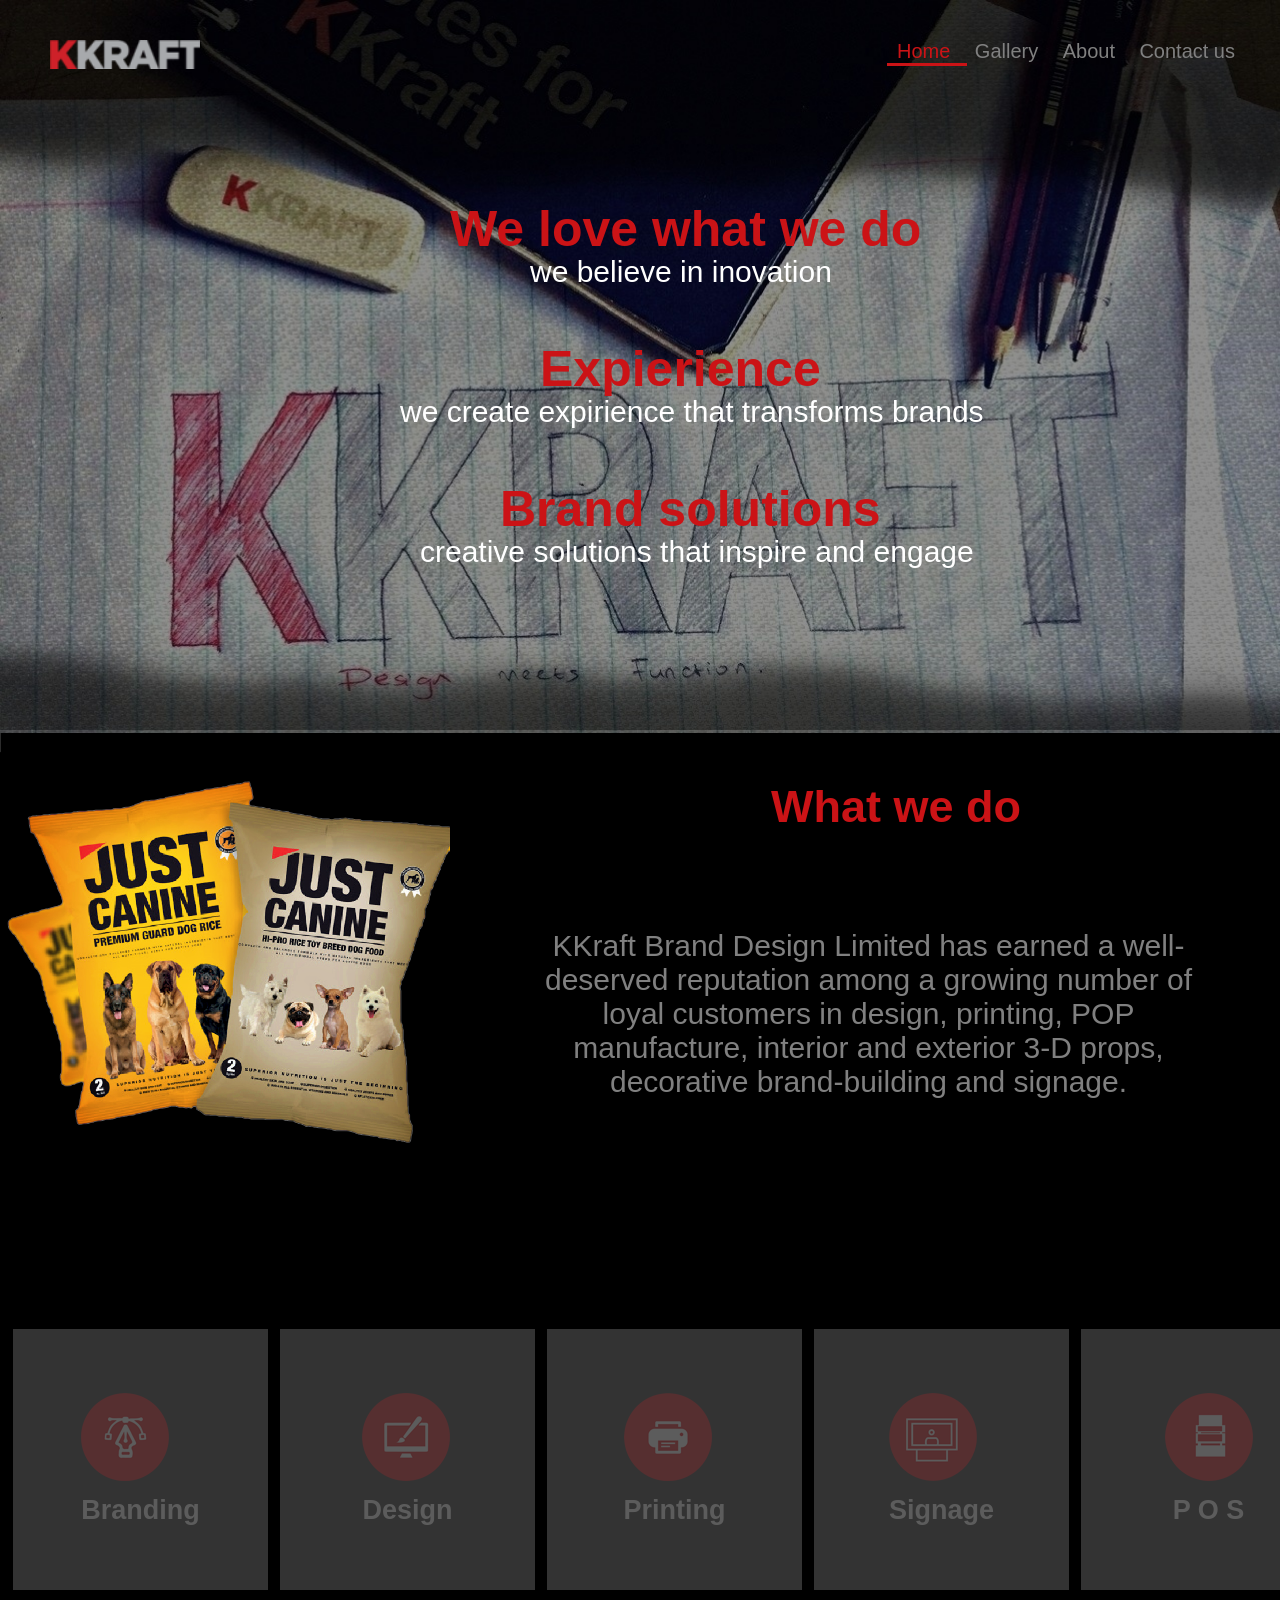
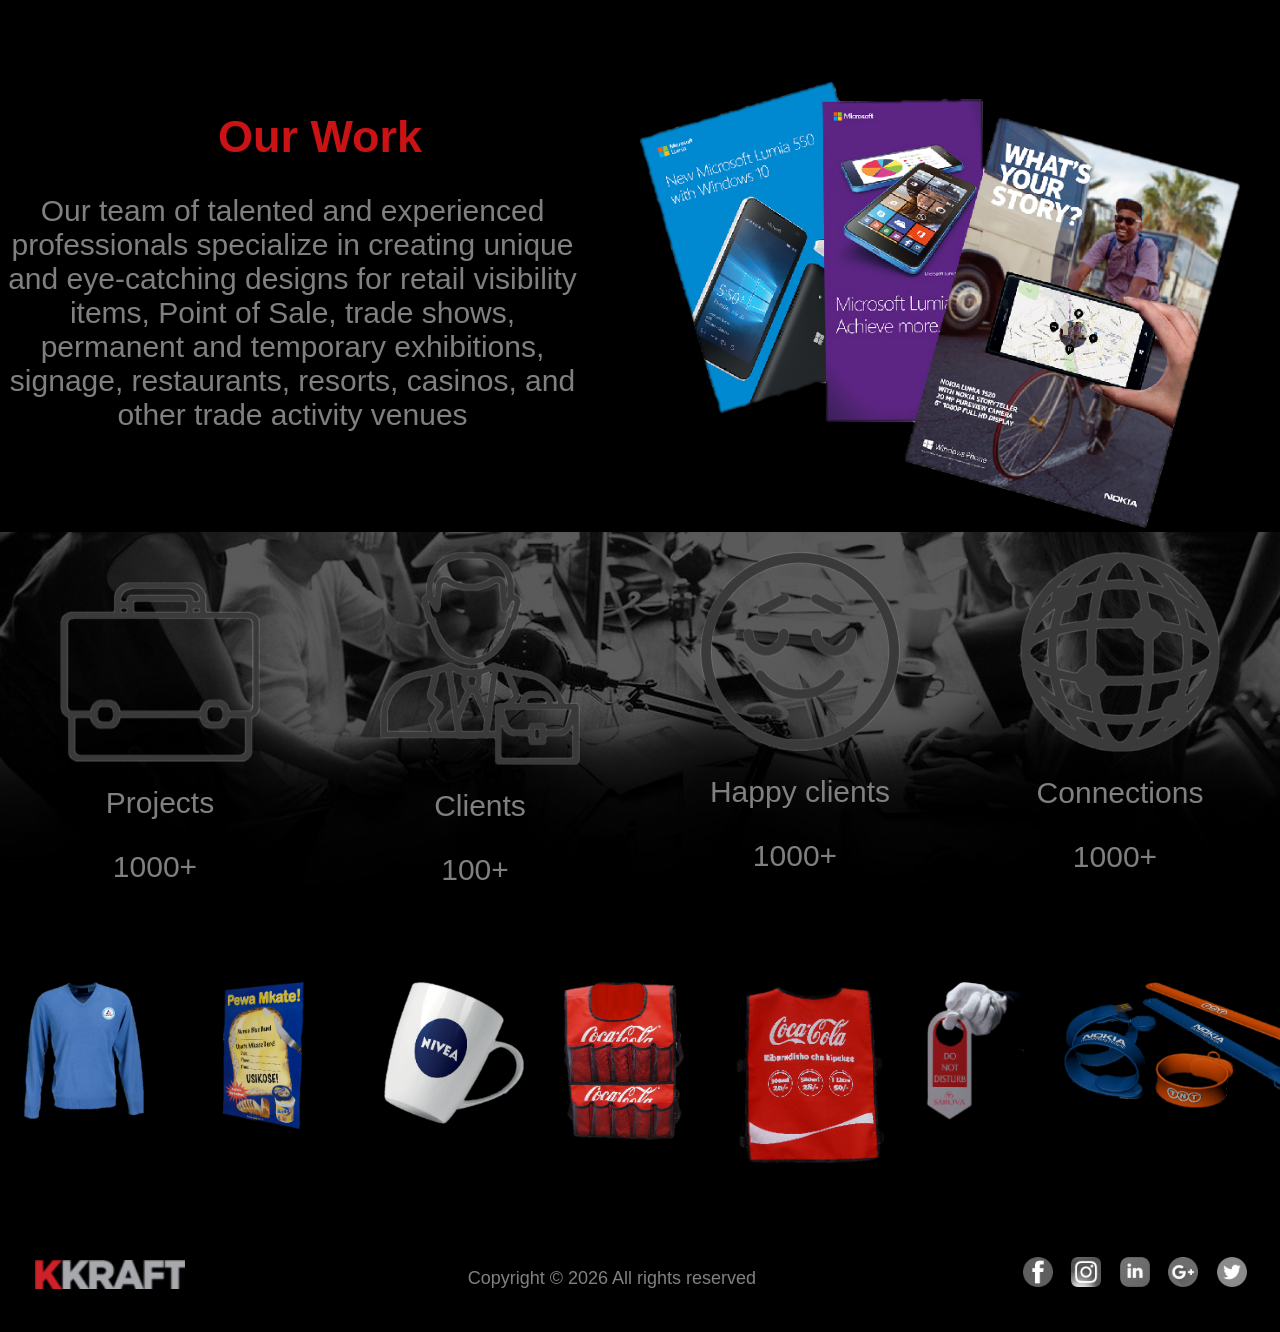
==== index.html @ 13440a80 "woenvk" ====
<!doctype html>
<html lang="ar">
<head>
<meta charset="utf-8">

<title>KKraft</title>
	<link rel="stylesheet" href="kkraft.css">
	<link rel="stylesheet" href="https://cdnjs.cloudflare.com/ajax/libs/font-awesome/4.7.0/css/font-awesome.min.css">
	<link rel="shortcut icon" type="images/PNG" href="images/favicon.png">
	<meta name="viewport" content ="width=device-width, initial-scale=1.0">
</head>

<body>
	<div class="header">
		<div class="fade-anime">
		<h4 class="fade">We love what we do</h4>
		<p4 class="fade1">we believe in inovation</p4>
		<h4 class="fade2">Expierience</h4>
		<p4 class="fade3">we create expirience that transforms brands</p4>
		<h4 class="fade4">	Brand solutions</h4>
		<p4 class="fade5">creative solutions that inspire and engage</p4>
		</div>
	<div class="row">
		<div class="navbar">
		<div class="column1">
		<img class="lgo" src="images/logo.png" alt="logo">
		</div>
		<div class="column2">
			<nav>
			<a class="btn" href="#">Home</a>
			<a href="gallery.html">Gallery</a>
			<a href="aboutus.html">About</a>
			<a href="contactus.html">Contact us</a>
				<div class="line"></div>
			</nav>
			</div>
		</div>
		</div>
	</div>
		<div class="row2">
			<div class="column3">
				<img class="one" src="images/1.png" alt="1">
			</div>
			<div class="column4">
	<br><h1>What we do</h1><br><br>
				<p>KKraft Brand Design Limited  has earned a well-deserved reputation among a growing number of loyal customers in design, printing, POP manufacture, interior and exterior 3-D props, decorative brand-building and signage.</p>
	</div>
	</div>
	<div class="container">
		<div class="card">
			<div class="face face1">
				<div class="content">
				<img src="images/branding.png">
					<h2>Branding</h2>
				</div>
			</div>
			<div class="face face2">
				<div class="content">
				<p1>Fine dress helps to impress. We consider each and every element in the formation of the
image that will appeal to our customers. </p1>
				</div>
			</div>
	</div>
		<div class="card">
			<div class="face face1">
				<div class="content">
				<img src="images/design.png">
					<h2>Design</h2>
				</div>
			</div>
			<div class="face face2">
				<div class="content">
				<p2>We offer strategic design solutions across board in all our services, be it corporate logo, brand logo, packaging, POS, ofﬁce branding, retail shops, merchandise publications and web design. Our team is dedicated to helping clients and agencies create, manage and deliver their brand messages.
					</p2>
				</div>
			</div>
	</div>
		<div class="card">
			<div class="face face1">
				<div class="content">
				<img src="images/printing.png">
					<h2>Printing</h2>
				</div>
			</div>
			<div class="face face2">
				<div class="content">
				<p1>We offer various print solutions across digital, offset and screen on various media no matter the size and quantity of your print.</p1>
				</div>
			</div>
	</div>
		<div class="card">
			<div class="face face1">
				<div class="content">
				<img src="images/signage.png">
					<h2>Signage</h2>
				</div>
			</div>
			<div class="face face2">
				<div class="content">
				<p2>Our signage expertise extends from design, fabrication, paint, assembly, to installation. We offer a range of custom fabrication, construction, installation, and submissions for approval to the relevant authorities. We use only quality materials that are appropriate to your signage requirements and budget. </p2>
				</div>
			</div>
	</div>
		<div class="card">
			<div class="face face1">
				<div class="content">
				<img src="images/pos.png">
					<h2>P O S</h2>
				</div>
			</div>
			<div class="face face2">
				<div class="content">
				<p1>We make you win at the point of purchase with our customized visibility and display solutions.</p1>
				</div>
			</div>
		</div>
		</div>
	<div class="container2">
		<div class="row">
			<div class="column5">
			<h1>Our Work</h1>
				<p>Our team of talented and experienced professionals specialize in creating unique and eye-catching designs for retail visibility items, Point of Sale, trade shows, permanent and temporary exhibitions, signage, restaurants, resorts, casinos, and other trade activity venues</p>
				</div>
				<div class="column6">
				<img class="two" src="images/2.png" alt="2">
				</div>
			</div>
		</div>
	<div class="container3">
	<div class="pro"><img src="images/projects2.png"><br>
		<h7>Projects</h7>
		<p>1000+</p>
		</div>
		<div><img src="images/clients2.png"><br>
		<h7>Clients</h7>
		<p>100+</p>
		</div>
			<div><img src="images/happy clients2.png"><br>
				<h7>Happy clients</h7>
		<p>1000+</p>
		</div>
		<div><img src="images/connections1.png"><br>
			<h7>Connections</h7>
		<p>1000+</p>
			</div>
	</div>
	<div class="container4" id="products">
	<div class="slides">
		<img class="slides-image" src="images/1a.png">
		<img style="width:160px;" class="slides-image" src="images/2a.png">
		<img style="width:140px;" class="slides-image" src="images/3a.png">
		<img class="slides-image" src="images/4a.png">
		<img style="width:160px;" class="slides-image" src="images/4b.png">
		<img style="width:100px;" class="slides-image" src="images/5a.png">
		<img style="width:250px;" class="slides-image" src="images/6a.png">
		</div>
	</div>
		<div class="footer">
	<div class="block">
		<img class="lgo" src="images/logo.png">
		</div>
		<div class="block">
		<p class="copy">Copyright &copy;
                <script>
                  document.write(new Date().getFullYear());
                </script> All rights reserved<i class="icon-heart"
                  aria-hidden="true"></i>
              </p>
		</div>
		<div class="block">
		<div class="social">
			<img src="images/f1.PNG">
			<img src="images/i1.PNG">
			<img src="images/in1.PNG">
			<img src="images/g1.PNG">
			<img src="images/IMG_7926-cutout.png">
		</div>
	</div>
	</div>
</body>
</html>
---- kkraft.css ----
@charset "utf-8";
/* CSS Document */
body{
	margin:0;
	background-color:black;
	box-sizing: border-box;
	font-family:sans-serif;
}
.header{
	background-size:cover;
	background-repeat: no-repeat;
	background-image:url("images/header1.jpg");
	padding-bottom:660px;
}
.fade-anime{
	overflow:hidden;
	max-height:650px;
}
.fade{
	animation: fadeIn 2.5s;
	animation-fill-mode:forwards;
	margin-left:450px;
	font-size:50px;
	text-align:left;
	color:#CB1316;
	position:absolute;
}
.fade1{
	animation: fadeIn1 2.5s;
	animation-fill-mode:forwards;
	margin-left:530px;
	font-size:30px;
	text-align:left;
	color:white;
	position:absolute;
}
.fade2{
	animation: fadeIn2 2.5s;
	animation-fill-mode:forwards;
	margin-left:540px;
	font-size:50px;
	text-align:left;
	color:#CB1316;
	position:absolute;
}
.fade3{
	animation: fadeIn3 2.5s;
	animation-fill-mode:forwards;
	margin-left:400px;
	font-size:30px;
	text-align:left;
	color:white;
	position:absolute;
}
.fade4{
	animation: fadeIn4 2.5s;
	animation-fill-mode:forwards;
	margin-left:500px;
	font-size:50px;
	text-align:left;
	color:#CB1316;
	position:absolute;
}
.fade5{
	animation: fadeIn5 2.5s;
	animation-fill-mode:forwards;
	margin-left:420px;
	font-size:30px;
	text-align:left;
	color:white;
	position:absolute;
}
@keyframes fadeIn{
	from{
		margin-top:650px;
		opacity:0
	}
	to{
		margin-top:200px;
		opacity:1;
	}
}
@keyframes fadeIn1{
	from{
		margin-top:650px;
		opacity:0
	}
	to{
		margin-top:255px;
		opacity:1;
	}
}
@keyframes fadeIn2{
	from{
		margin-top:650px;
		opacity:0;
	}
	to{
		margin-top:340px;
		opacity:1;
	}
}
@keyframes fadeIn3{
	from{
		margin-top:650px;
		opacity:0;
	}
	to{
		margin-top:395px;
		opacity:1;
	}
}
@keyframes fadeIn4{
	from{
		margin-top:650px;
		opacity:0;
	}
	to{
		margin-top:480px;
		opacity:1;
	}
}
@keyframes fadeIn5{
	from{
		margin-top:650px;
		opacity:0;
	}
	to{
		margin-top:535px;
		opacity:1;
	}
}
.navbar{
	position:sticky;
	top:0;
}
.lgo{
	width:150px;
}
.row:after{
	content:'';
	display:table;
	clear:both;
}
.column1{
	float:left;
	width:20%;
	margin-top:40px;
	margin-left:50px;
}
.btn{
	color:#CB1316;
}
a{
	width:85px;
	text-decoration:none;
	color:grey;
	font-size: 20px;
	margin:10px;
	padding:1em 0;
	transition:all .4s ease-in-out;
}
nav{
	margin-right:35px;
}
.column2{
	margin-top:40px;
	float:right;
}
.line{
	width:80px;
	height:3px;
	background-color:#CB1316;
}
a:hover{
	color:#CB1316;
}

a:nth-child(2):hover ~ .line{
	transform:translate(80px);
	transition:all .4s ease-in-out;
}
a:nth-child(3):hover ~ .line{
	transform:translate(160px);
	transition:all .4s ease-in-out;
}
a:nth-child(4):hover ~ .line{
	transform:translate(240px);
	transition:all .4s ease-in-out;
	width:125px;
}
h1{
	color:#CB1316;
	font-size:45px;
	text-align:center;
}
p{
	margin-left:px;
	margin-right:55px;
	font-size:30px;
	color:grey;
	text-align:center;
	
}
.container{
	width:1200px;
	position:relative;
	display:flex;
	justify-content:space-between;
	margin-left:7px;
}
.container .card{
	position:relative;
	margin:6px;
}
.container .card .face{
	width: 255px;
	height:261px;
	transition:0.5s;
}
.container .card .face.face1{
	position:relative;
	background:#333;
	display:flex;
	justify-content:center;
	align-items:center;
	z-index: 1;
	transform:translateY(176px);
}
.container .card:hover .face.face1{
	background:#fff;
	transform: translateY(0)
}

.container .card .face.face1 .content{
	opacity: 0.2;
	transition:0.5s;
}
.container .card:hover .face.face1 .content{
	opacity: 1;
}
.container .card .face.face1 .content img{
	max-width:120px;
}
.container .card .face.face1 .content h2{
	margin:10px 0 0;
	padding:0;
	color:#fff;
	text-align:center;
	font-size:27px;
}
.container .card .face.face2{
	position:relative;
	background: #fff;
	display:flex;
	justify-content:center;
	padding: 30px;
	box-sizing: border-box;
	box-shadow: 0 20px 50px rgba(0,0,0,0.8);
	transform:translateY(-85px);
}
.container .card:hover .face.face2{
	transform: translateY(0);
}
.container .card .face.face2 .content p1{
	font-size:20px;
	margin: 0;
	padding: 0;
}
.container .card:hover .face.face1 h2{
	color:black;
}
.column3{
	float:left;
	width:40%;
}
.row2:after{
	width:100%;
	content:'';
	display:table;
	clear:both;
}
.one{
	width:450px;
}
.column5{
	float:left;
	width:50%;
}
.two{
	width:600px;
}
.container3{
	max-height:100px;
	background-image:url("images/3.jpg");
	padding-bottom:300px;
	background-repeat: no-repeat;
	background-size:cover;
	display: flex;
	text-align:center;
}
.container3 div{
	width:25%;
}
.pro{
	margin-top:30px;
}
h7{
	text-align: center;
	color:grey;
	font-size:30px;
}
.container3 p{
	margin-left:45px;
}
.container3 img{
	filter:grayscale(100%);
	width:200px;
	padding:20px;
}
.container3 img:hover{
	filter:grayscale(0%);
	transition:.5s
}
.container4{
	padding-bottom:40px;
	background:black;
}
.columnfooter{
	text-aligh:center;
	margin-top:20px;
	margin-left:50px;
	float:left;
}
.containercounter .counter .top.top1:hover .title p3{
	color:#CB1316;
	transition:.8s;
}
.containercounter .counter .top.top1:hover .title h3{
	color:#CB1316;
	transition:.8s;
}
.containercounter .counter .top.top1:hover .title .ico{
	opacity:1;
	transition:.8s;
}
.container4{
	overflow:hidden;
	width:100%;
	text-align:center;
}
.slides{
	margin-left:4px;
	margin-top:30px;
	width:1500px;
	height:30px;
	position:relative;
	transition:left;
}
.slides-image{
	transition: transform .2s;
	width:120px;
	float:left;
	margin:20px;
}
.slides-image:hover{
	transform:scale(1.5);
	
}
.footer img{
	margin:10px;
}
.social{
	float:right;
}
.social img{
	width:30px;
	margin:7px;
	filter:grayscale(100%);
}
.social img:hover{
	filter:grayscale(0%);
	transition:.4s;
}
.copy{
	color:grey;
	font-size:18px;
}
.block{
	width:33.3%;
	padding:25px;
	float:left;
	box-sizing: border-box;
}
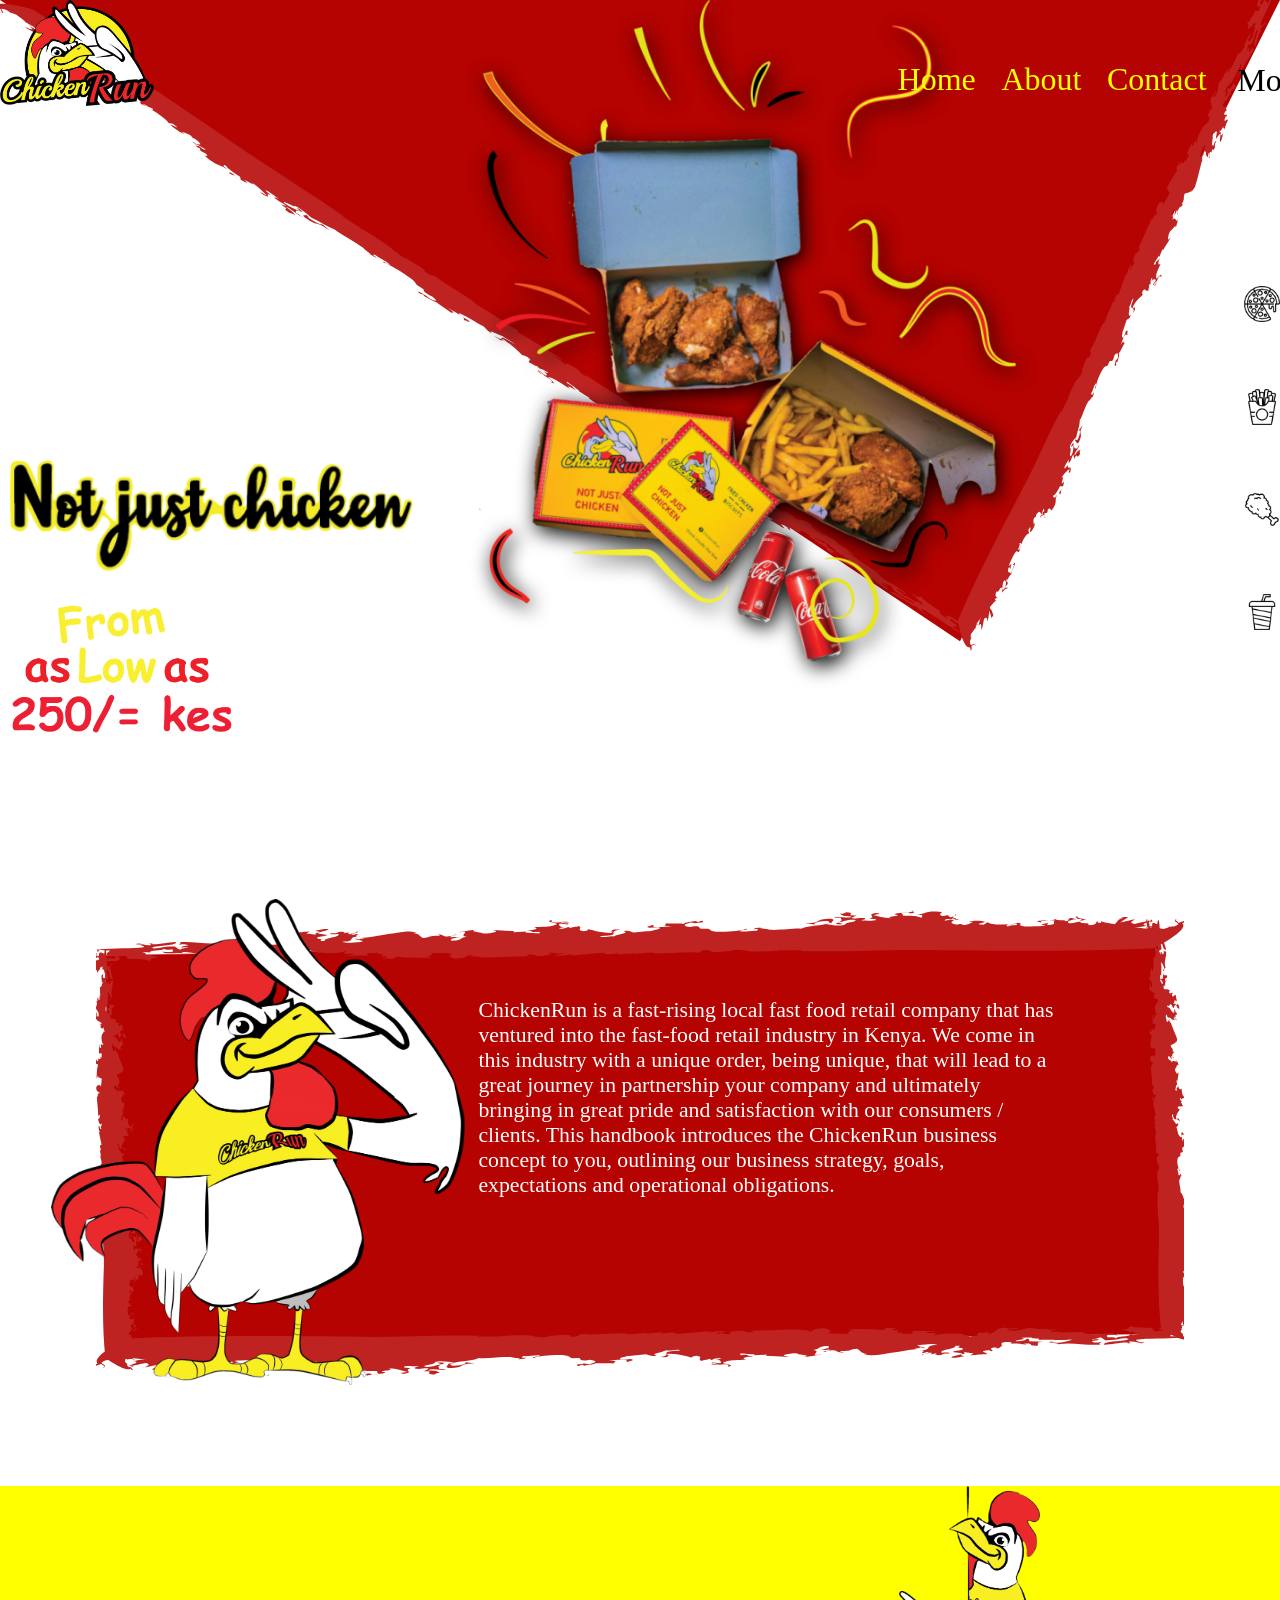
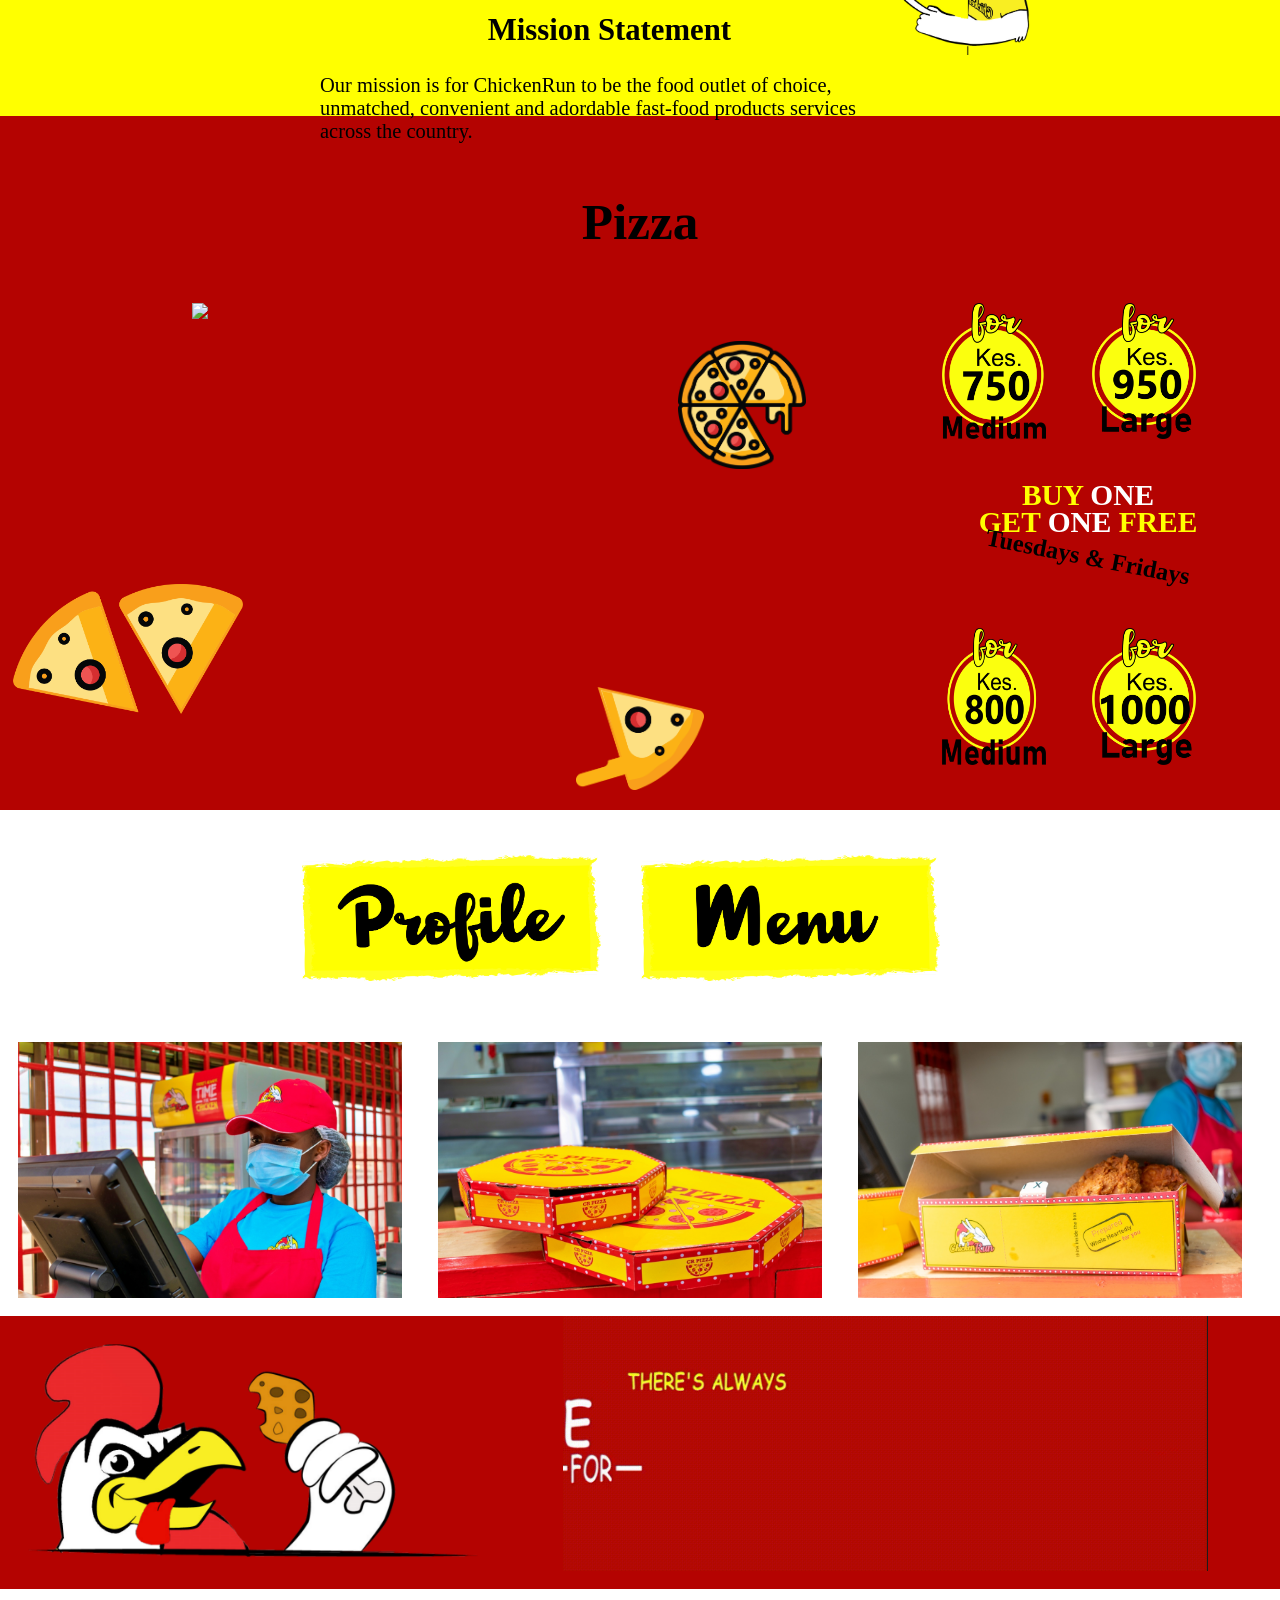
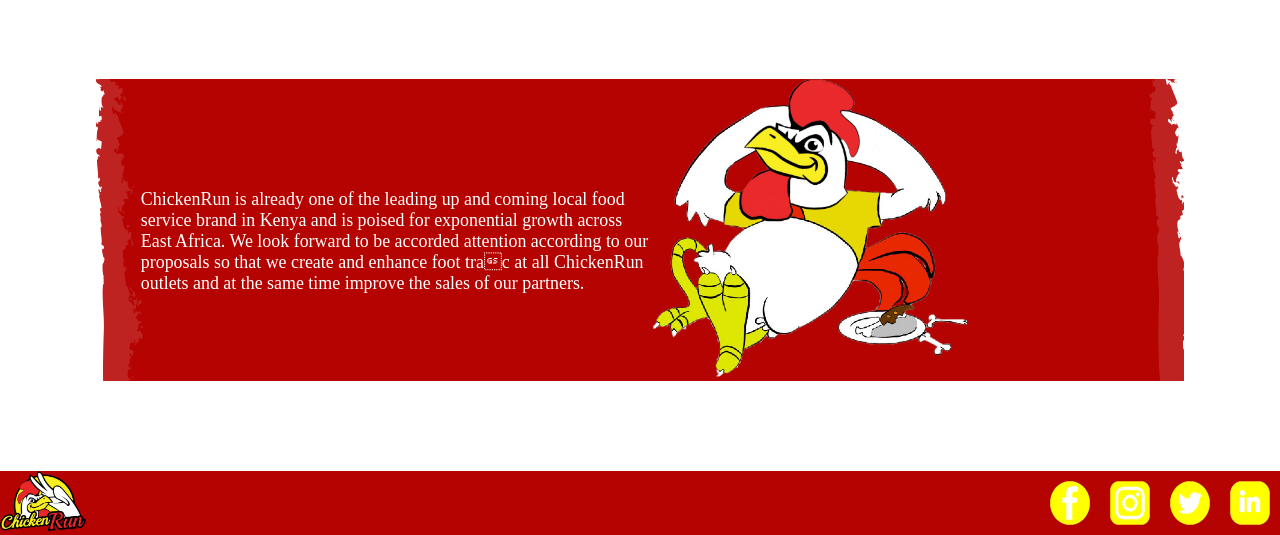
==== commit 1a0682d7: "food" ====
--- a/index.html
+++ b/index.html
@@ -1,181 +1,164 @@
- <!doctype html>
-<html lang="ar">
-<head>
-<meta charset="utf-8">
-
-<title>KKraft</title>
-	<link rel="stylesheet" href="kkraft.css">
-	<link rel="stylesheet" href="https://cdnjs.cloudflare.com/ajax/libs/font-awesome/4.7.0/css/font-awesome.min.css">
-	<link rel="shortcut icon" type="images/PNG" href="images/favicon.png">
-	<meta name="viewport" content ="width=device-width, initial-scale=1.0">
-</head>
-
-<body>
-	<div class="header">
-		<div class="fade-anime">
-		<h4 class="fade">We love what we do</h4>
-		<p4 class="fade1">we believe in inovation</p4>
-		<h4 class="fade2">Expierience</h4>
-		<p4 class="fade3">we create expirience that transforms brands</p4>
-		<h4 class="fade4">	Brand solutions</h4>
-		<p4 class="fade5">creative solutions that inspire and engage</p4>
-		</div>
-	<div class="row">
-		<div class="navbar">
-		<div class="column1">
-		<img class="lgo" src="images/logo.png" alt="logo">
-		</div>
-		<div class="column2">
-			<nav>
-			<a class="btn" href="#">Home</a>
-			<a href="gallery.html">Gallery</a>
-			<a href="aboutus.html">About</a>
-			<a href="contactus.html">Contact us</a>
-				<div class="line"></div>
-			</nav>
-			</div>
-		</div>
-		</div>
-	</div>
-		<div class="row2">
-			<div class="column3">
-				<img class="one" src="images/1.png" alt="1">
-			</div>
-			<div class="column4">
-	<br><h1>What we do</h1><br><br>
-				<p>KKraft Brand Design Limited  has earned a well-deserved reputation among a growing number of loyal customers in design, printing, POP manufacture, interior and exterior 3-D props, decorative brand-building and signage.</p>
-	</div>
-	</div>
-	<div class="container">
-		<div class="card">
-			<div class="face face1">
-				<div class="content">
-				<img src="images/branding.png">
-					<h2>Branding</h2>
-				</div>
-			</div>
-			<div class="face face2">
-				<div class="content">
-				<p1>Fine dress helps to impress. We consider each and every element in the formation of the
-image that will appeal to our customers. </p1>
-				</div>
-			</div>
-	</div>
-		<div class="card">
-			<div class="face face1">
-				<div class="content">
-				<img src="images/design.png">
-					<h2>Design</h2>
-				</div>
-			</div>
-			<div class="face face2">
-				<div class="content">
-				<p2>We offer strategic design solutions across board in all our services, be it corporate logo, brand logo, packaging, POS, ofﬁce branding, retail shops, merchandise publications and web design. Our team is dedicated to helping clients and agencies create, manage and deliver their brand messages.
-					</p2>
-				</div>
-			</div>
-	</div>
-		<div class="card">
-			<div class="face face1">
-				<div class="content">
-				<img src="images/printing.png">
-					<h2>Printing</h2>
-				</div>
-			</div>
-			<div class="face face2">
-				<div class="content">
-				<p1>We offer various print solutions across digital, offset and screen on various media no matter the size and quantity of your print.</p1>
-				</div>
-			</div>
-	</div>
-		<div class="card">
-			<div class="face face1">
-				<div class="content">
-				<img src="images/signage.png">
-					<h2>Signage</h2>
-				</div>
-			</div>
-			<div class="face face2">
-				<div class="content">
-				<p2>Our signage expertise extends from design, fabrication, paint, assembly, to installation. We offer a range of custom fabrication, construction, installation, and submissions for approval to the relevant authorities. We use only quality materials that are appropriate to your signage requirements and budget. </p2>
-				</div>
-			</div>
-	</div>
-		<div class="card">
-			<div class="face face1">
-				<div class="content">
-				<img src="images/pos.png">
-					<h2>P O S</h2>
-				</div>
-			</div>
-			<div class="face face2">
-				<div class="content">
-				<p1>We make you win at the point of purchase with our customized visibility and display solutions.</p1>
-				</div>
-			</div>
-		</div>
-		</div>
-	<div class="container2">
-		<div class="row">
-			<div class="column5">
-			<h1>Our Work</h1>
-				<p>Our team of talented and experienced professionals specialize in creating unique and eye-catching designs for retail visibility items, Point of Sale, trade shows, permanent and temporary exhibitions, signage, restaurants, resorts, casinos, and other trade activity venues</p>
-				</div>
-				<div class="column6">
-				<img class="two" src="images/2.png" alt="2">
-				</div>
-			</div>
-		</div>
-	<div class="container3">
-	<div class="pro"><img src="images/projects2.png"><br>
-		<h7>Projects</h7>
-		<p>1000+</p>
-		</div>
-		<div><img src="images/clients2.png"><br>
-		<h7>Clients</h7>
-		<p>100+</p>
-		</div>
-			<div><img src="images/happy clients2.png"><br>
-				<h7>Happy clients</h7>
-		<p>1000+</p>
-		</div>
-		<div><img src="images/connections1.png"><br>
-			<h7>Connections</h7>
-		<p>1000+</p>
-			</div>
-	</div>
-	<div class="container4" id="products">
-	<div class="slides">
-		<img class="slides-image" src="images/1a.png">
-		<img style="width:160px;" class="slides-image" src="images/2a.png">
-		<img style="width:140px;" class="slides-image" src="images/3a.png">
-		<img class="slides-image" src="images/4a.png">
-		<img style="width:160px;" class="slides-image" src="images/4b.png">
-		<img style="width:100px;" class="slides-image" src="images/5a.png">
-		<img style="width:250px;" class="slides-image" src="images/6a.png">
-		</div>
-	</div>
-		<div class="footer">
-	<div class="block">
-		<img class="lgo" src="images/logo.png">
-		</div>
-		<div class="block">
-		<p class="copy">Copyright &copy;
-                <script>
-                  document.write(new Date().getFullYear());
-                </script> All rights reserved<i class="icon-heart"
-                  aria-hidden="true"></i>
-              </p>
-		</div>
-		<div class="block">
+<!DOCTYPE html>
+<!DOCTYPE html>
+<html lang="en" dir="ltr">
+  <head>
+    <meta charset="utf-8">
+    <title>Chicken Run</title>
+    <link rel="stylesheet" href="index.css">
+    <link rel="stylesheet" href="mobile.css">
+    <meta name="viewport" content="width=device-width, initial-scale=1.0, user-scalable=yes">
+  </head>
+  <body>
+ <div class="loader-wrapper">
+   <img src="videos/WhatsApp-Video-2020-12-25-at-131.gif">
+ </div>
+ <script src="https://ajax.googleapis.com/ajax/libs/jquery/3.4.1/jquery.min.js"></script>
+ <script>
+   $(window).on("load",function(){
+     $(".loader-wrapper").fadeOut("slow");
+   });
+ </script>
+    <div class="main-container">
+      <div id="header">
+          <div class="logo"><img src="images/logo.png" id="logo"></div>
+          <div class="navbar">
+            <nav>
+              <ul>
+                <li><a id="color" href="index.html">Home</a></li>
+                <li><a id="colo" href="about us.html">About</a></li>
+                <li><a id="col" href ="contact.html">Contact</a></li>
+                <div class="dropdown">
+                  <button onclick="myFunction()" class="dropbtn">More;</button>
+                  <div id="myDropdown" class="dropdown-content">
+                    <a href="pro-pho.html">Menu</a>
+                    <a href="bra-pho.html">Profile</a> 
+                  </div>
+                </div>
+              </ul>
+            </nav>
+          </div>
+      </div>
+      <script>
+        function myFunction() {
+          document.getElementById("myDropdown").classList.toggle("show");
+        }
+        
+        // Close the dropdown if the user clicks outside of it
+        window.onclick = function(event) {
+          if (!event.target.matches('.dropbtn')) {
+            var dropdowns = document.getElementsByClassName("dropdown-content");
+            var i;
+            for (i = 0; i < dropdowns.length; i++) {
+              var openDropdown = dropdowns[i];
+              if (openDropdown.classList.contains('show')) {
+                openDropdown.classList.remove('show');
+              }
+            }
+          }
+        }
+        </script>
+      <div class="headertwo">
+          <div class="left"><img class="nt" src="images/not-just-chicken.png"><br><img style="width:30%;" class="from" src="images/from.png"></div>
+          <div class="center"><img src="images/header.png"></div>
+          <div class="right">
+            <ul>
+              <li><img src="images/pizza.png"></li>
+              <li><img src="images/fried-potatoes.png"></li>
+              <li><img src="images/fried-chicken.png"></li>
+              <li><img src="images/soft-drink.png"></li>
+            </ul>
+          </div>
+      </div>
+    </div>
+    <div class="containertwo">
+        <div class="mascot"><img src="images/chicken mascot-color-cutout.png"></div>
+        <div class="txxt"><p>ChickenRun is a fast-rising local fast food retail company that has ventured 
+          into the fast-food retail industry in Kenya. We come in this industry with a 
+          unique order, being unique, that will lead to a great journey in partnership 
+          your company and ultimately bringing in great pride and satisfaction with 
+          our consumers / clients. This handbook introduces the ChickenRun business 
+          concept to you, outlining our business strategy, goals, expectations and 
+          operational obligations.</p></div>
+    </div>
+    <div class="containerthree">
+      <div class="conthr">
+        <h2>Mission Statement</h2>
+        <p2>Our mission is for ChickenRun to be the food outlet of choice, unmatched, convenient and 
+          adordable fast-food products services across the country.</p2>
+      </div>
+      <div class="look"><img src="images/color 005-cutout.png"></div>
+    </div>
+  <div class="containerfour">
+    <h3>Pizza</h3>
+    <img class="pizza" src="images/pexels-natasha-filippovskaya-4394612-cutout.png">
+    <img class="pizzone" src="images/pizza 1.png">
+    <img class="pizztwo" src="images/pizza 2.png">
+    <img class="pizzthree" src="images/pizza 3.png">
+    <div class="prices">
+      <div style="display:flex;">
+      <img class="prc" src="images/750.png">
+      <img class="prc" src="images/950.png"></div>
+      <h4>BUY <span>ONE</span></h4>
+      <h5>GET <span>ONE</span> FREE</h5>
+      <h6>Tuesdays & Fridays</h6>
+      <div style="display:flex;">
+      <img class="prc" src="images/800.png">
+      <img class="prc" src="images/1000.png"></div>
+    </div>
+</div>
+<div class="container">
+  <img src="images/btn.png">
+  <img src="images/btn3.png">
+</div>
+  <div class="containerfive">
+      <img src="images/ABM Photography-12.jpg">
+      <img src="images/ABM Photography-29.jpg">
+      <img src="images/ABM Photography-60.jpg">
+  </div>
+  <div class="containersix">
+    <div class="consix"><img src="images/mascot eating chicken colord-cutout.png"></div>
+    <div class="vid"><img src="videos/IMG_8998.gif"></div>
+  
+  </div>
+  <div class="containernine">
+      <div class="conclusion">
+          <p>ChickenRun is already one of the leading up and coming local food service brand in Kenya and is 
+            poised for exponential growth across East Africa. We look forward to be accorded attention 
+            according to our proposals so that we create and enhance foot tra+c at all ChickenRun outlets and 
+            at the same time improve the sales of our partners.</p>
+      </div>
+      <div class="conimg">
+        <img src="images/full mascot.png">
+      </div>
+  </div>
+  <div class="footer">
+		<div class="logo"><img src="images/logo.png"></div>
 		<div class="social">
 			<img src="images/f1.PNG">
 			<img src="images/i1.PNG">
+			<img src="images/IMG_7926-cutout.png">
 			<img src="images/in1.PNG">
-			<img src="images/g1.PNG">
-			<img src="images/IMG_7926-cutout.png">
 		</div>
 	</div>
-	</div>
-</body>
+  <script>
+		window.onscroll = function() {scrollFunction()};
+		function scrollFunction() {
+			if (document.body.scrollTop > 80 || document.documentElement.scrollTop > 80) {
+				document.getElementById("header").style.background = "yellow";
+        document.getElementById("color").style.color = "#b40301";
+        document.getElementById("colo").style.color = "#b40301";
+        document.getElementById("col").style.color = "#b40301";
+			}
+			else{
+				document.getElementById("header").style.background = "none";
+        document.getElementById("color").style.color = "yellow";
+        document.getElementById("col").style.color = "yellow";
+        document.getElementById("colo").style.color = "yellow";
+			}
+		}
+	</script>
+ 
+  </body>
+  
 </html>
--- a/index.css
+++ b/index.css
@@ -0,0 +1,308 @@
+@charset "UTF-8";
+body{
+  margin:0;
+  padding: 0;
+  overflow-x: hidden;
+}
+.loader-wrapper{
+  position: fixed;
+  z-index:600;
+  top:0;
+  left:0;
+  width:100%;
+  height:100%;
+  background:white;
+  display:flex;
+  justify-content: center;
+  align-items: center;
+}
+.loader > img{
+  width:20%;
+}
+
+.loader .hidden{
+  animation:fadeOut 1s;
+  animation-fill-mode:forwards;
+}
+
+@keyframes fadeOut{
+  100%{
+    opacity:0;
+    visibility: hidden;
+  }
+}
+.main-container{
+  background:url("images/backie.svg");
+  background-repeat: no-repeat;
+  background-size:100%;
+  overflow-x: hidden;
+}
+#header{
+  display:flex;
+  top:0;
+  position:fixed;
+  width:100%;
+  z-index: 500;
+  transition:.4s all ease;
+  overflow-x: hidden;
+}
+.logo img{
+  width:40%;
+}
+.logo, .navbar{
+  width:30%;
+}
+.navbar{
+  padding-left:35vw;
+  margin-top:5vh;
+}
+nav ul{
+  display: flex;
+  list-style: none;
+}
+li a{
+  padding:.5vw 0px 0px 2vw;
+  text-decoration: none;
+  color:rgb(255, 255, 0);
+  font-size:2.5vw;
+  font-family:"choko milky";
+  transition:.2s all ease;
+}
+a:hover{
+  filter:opacity(30%);
+}
+.dropbtn {
+  background:none;
+  color: black;
+  font-size: 2.5vw;
+  border: none;
+  cursor: pointer;
+  font-family:"choko milky";
+  padding-left:2.4vw;
+}
+
+.dropbtn:focus {
+  outline:none;
+}
+
+.dropdown {
+  position: relative;
+  display: inline-block;
+}
+
+.dropdown-content {
+  display: none;
+  position: absolute;
+  background:none;
+  width: 260px;
+  overflow: auto;
+  z-index: 1;
+}
+
+.dropdown-content a {
+  color: black;
+  padding: 12px 16px;
+  text-decoration: none;
+  display: block;
+font-size:2vw;
+}
+
+.dropdown a:hover {background-color: #ddd;}
+
+.show {display: block;}
+.headertwo{
+  display:flex;
+  box-sizing: border-box;
+}
+.left{
+  margin-top:50vh;
+  padding:10px;
+}
+.nt{
+  width:56%;
+}
+.center img{
+  margin-left:-95%;
+  width:180%;
+  filter:drop-shadow(3px 5px 10px);
+}
+.right{
+  text-align:right;
+  margin-top:30vh;
+}
+.right ul{
+  list-style: none;
+}
+.right img{
+  width:20%;
+  padding-bottom:7vh;
+}
+.left .center .right{
+  width:30%;
+}
+.containertwo{
+  display:flex;
+  background:url("images/backie2.svg");
+  background-size:85%;
+  margin-top:10vh;
+  padding-bottom:5vh;
+  background-repeat:no-repeat;
+  background-position:center;
+  overflow-x: hidden;
+}
+.txxt{
+  width:45%;
+  margin:10% 0px 0px -55%;
+  font-size:1.7vw;
+  color:white;
+}
+.mascot img{
+  padding:4vw;
+  width:35%;
+}
+.containerthree{
+  background:rgb(255, 255, 0);
+  text-align center;
+  display:flex;
+  padding-bottom:5vh;
+  overflow-x: hidden;
+}
+.look img{
+  width:37%;
+}
+.conthr{
+  margin:3% 0px 0px 25%;
+  font-size:1.6vw;
+}
+h2{
+  text-align:center;
+  padding-top:11%;
+  font-family:"choko milky";
+}
+h3{
+  text-align:center;
+  padding-top:2%;
+  font-family:"choko milky";
+  font-size:4vw;
+}
+.containerfour{
+  background:#b40301;
+  padding-bottom:5vh;
+  margin-top:-8vh;
+  overflow-x: hidden;
+}
+.pizza{
+  width:40%;
+  position:absolute;
+  margin-left:15%;
+}
+.pizzone, .pizztwo, .pizzthree{
+  position:absolute;
+  width:10%;
+}
+.pizzone{
+margin:22% 0px 0px 1%;
+width:18%;
+}
+.pizztwo{
+  margin:30% 0px 0px 45%;
+}
+.pizzthree{
+  margin:3% 0px 0px 53%;
+}
+.prices{
+  margin-left:70%;
+}
+.prc{
+  width:27%;
+  margin-left:12%;
+}
+h4{
+  text-align:center;
+  font-size:2.3vw;
+  color:yellow;
+}
+h5{
+  text-align:center;
+  font-size:2.3vw;
+  color:yellow;
+  margin-top:-5vh; 
+}
+span{
+  color:white;
+}
+h6{
+  text-align:center;
+  font-size:1.9vw;
+  font-family:"comic sans ms";
+  margin-top:-5vh;
+  transform:rotate(11deg);
+}
+.container{
+  display:flex;
+  margin:2% 0px 0px 22%; 
+  overflow-x: hidden; 
+}
+.container img{
+  width:30%;
+  font-family:"choko milky";
+  padding:2%;
+}
+.containerfive{
+  box-sizing:border-box;
+  display:flex;
+  overflow-x: hidden;
+}
+.containerfive img{
+  width:30%;
+  margin:1.4%;
+}
+.containersix{
+  display:flex;
+  background:#b40301;
+  overflow-x: hidden;
+}
+.containersix .consix img{
+  width:80%;
+  padding:5%;
+}
+.vid img{
+  width:90%;
+}
+.containernine{
+  display:flex;
+  margin:10vh 0px 10vh 0px;
+  background:url("images/backie2.svg");
+  background-size:85%;
+  height:auto;
+  background-repeat:no-repeat;
+  background-position:center;
+  overflow-x: hidden;
+}
+.conclusion{
+  padding:3% 0px 3% 0px;
+  width:40%;
+  font-size:1.4vw;
+  margin-left:11vw;
+  margin-top:6vh;
+  color:white;
+}
+.conimg img{
+  width:60%;
+}
+.footer{
+	background:#b40301;
+	display:flex;
+  overflow-x: hidden;
+}
+.footer img{
+	width:60%;
+}
+.social{
+	margin-left:70%;
+  display:flex;
+}
+.social img{
+	width:40px;
+	padding:10px;
+}
--- a/mobile.css
+++ b/mobile.css
@@ -0,0 +1,304 @@
+@charset "UTF-8";
+@media screen and (max-width:991px){
+    body{
+        overflow-x: hidden !important;
+    }
+    .loader > img{
+        width:30%;
+    } 
+      .txxt{
+        margin:15% 0px 0px -72%;
+      }
+      .conthr{
+        margin:1% 0px 0px 25%;
+      }
+      .navbar{
+          padding-left:28vw;
+      }
+    }
+@media screen and (max-width:484px){
+      .loader > img{
+        width:120%;
+      }
+      .main-container{
+        background:url("images/backie.svg");
+        background-repeat: no-repeat;
+        background-size:100%;
+        height:100vh;
+      }
+      #header{
+        display:flex;
+        top:0;
+        position:fixed;
+        width:100%;
+        z-index: 500;
+        transition:.4s all ease;
+      }
+      .logo img{
+        width:70%;
+      }
+      .logo, .navbar{
+        width:30%;
+      }
+      .navbar{
+        padding-left:35vw;
+        margin-top:5vh;
+      }
+      nav ul{
+        display: flex;
+        list-style: none;
+      }
+      li a{
+        padding:.5vw 0px 0px 2vw;
+        text-decoration: none;
+        color:rgb(255, 255, 0);
+        font-size:2.5vw;
+        font-family:"choko milky";
+        transition:.2s all ease;
+      }
+      a:hover{
+        filter:opacity(30%);
+      }
+      .dropbtn {
+        background:none;
+        color: black;
+        font-size: 2.5vw;
+        border: none;
+        cursor: pointer;
+        font-family:"choko milky";
+        padding-left:2.4vw;
+      }
+      
+      .dropbtn:focus {
+        outline:none;
+      }
+      
+      .dropdown {
+        position: relative;
+        display: inline-block;
+      }
+      
+      .dropdown-content {
+        display: none;
+        position: absolute;
+        background:none;
+        width: 260px;
+        overflow: auto;
+        z-index: 1;
+      }
+      
+      .dropdown-content a {
+        color: black;
+        padding: 12px 16px;
+        text-decoration: none;
+        display: block;
+      font-size:2vw;
+      }
+      
+      .dropdown a:hover {background-color: #ddd;}
+      
+      .show {display: block;}
+      .headertwo{
+        display:block;
+        box-sizing: border-box;
+        text-align:center;
+      }
+      .left{
+        margin-top:10vh;
+        padding:10px;
+      }
+      .nt{
+        width:56%;
+      }
+      .center img{
+        margin-left:0%;
+        width:60%;
+        filter:drop-shadow(3px 5px 10px);
+      }
+      .right{
+        text-align:right;
+        margin-top:-50vh;
+      }
+      .right ul{
+        list-style: none;
+      }
+      .right img{
+        width:10%;
+        padding-bottom:7vh;
+      }
+      .left .center .right{
+        width:30%;
+      }
+      .containertwo{
+        display:flex;
+        background:url("images/backie2.svg");
+        background-size:95%;
+        height:70%;
+        margin-top:-20vh;
+        padding-bottom:5vh;
+        background-repeat:no-repeat;
+        background-position:center;
+      }
+      .txxt{
+        width:110%;
+        margin:14% 0px 0px -150%;
+        font-size:4vw;
+        color:rgb(0, 0, 0);
+      }
+      .mascot img{
+        padding:3vw;
+        width:15%;
+        margin-top:5vh;
+      }
+      .containerthree{
+        background:rgb(255, 255, 0);
+        text-align center;
+        display:flex;
+        padding-bottom:10vh;
+      }
+      .look{
+          text-align:right;
+      }
+      .look img{
+        width:75%;
+      }
+      .conthr{
+        margin:0% 0px 0px 10%;
+
+      }
+      p2{
+          font-size:3vw;
+      }
+      h2{
+        font-size:7vw;
+        text-align:center;
+        padding-top:11%;
+        font-family:"choko milky";
+      }
+      h3{
+        text-align:center;
+        padding-top:2%;
+        font-family:"choko milky";
+        font-size:7vw !important;
+      }
+      .containerfour{
+        background:#b40301;
+        padding-bottom:5vh;
+        margin-top:-8vh;
+      }
+      .pizza{
+        width:45%;
+        position:absolute;
+        margin-left:5%;
+      }
+      .pizzone, .pizztwo, .pizzthree{
+        position:absolute;
+        width:8%;
+      }
+      .pizzone{
+      margin:52% 0px 0px 1%;
+      width:28%;
+      }
+      .pizztwo{
+        margin:60% 0px 0px 35%;
+        width:28%;
+      }
+      .pizzthree{
+        margin:3% 0px 0px 33%;
+        width:28%;
+      }
+      .prices{
+        margin-left:50%;
+      }
+      .prc{
+        width:27%;
+        margin-left:12%;
+      }
+      h4{
+        text-align:center;
+        font-size:7vw;
+        color:yellow;
+      }
+      h5{
+        text-align:center;
+        font-size:7vw;
+        color:yellow;
+        margin-top:-3vh; 
+      }
+      span{
+        color:white;
+      }
+      h6{
+        text-align:center;
+        font-size:5.5vw;
+        font-family:"comic sans ms";
+        margin-top:-4vh;
+        transform:rotate(11deg);
+      }
+      .container{
+        display:flex;
+        margin:2% 0px 0px 7%;  
+      }
+      .container img{
+        width:40%;
+        font-family:"choko milky";
+        padding:2%;
+      }
+      .containerfive{
+        display:block !important;
+      }
+      .containerfive img{
+        width:95%;
+        margin:1.4%;
+      }
+      .containersix{
+        display:block;
+        background:#b40301;
+      }
+      .containersix .consix img{
+        width:80%;
+        padding:5%;
+      }
+      .vid img{
+        width:100%;
+      }
+      .containernine{
+        display:block;
+        margin:-5vh 0px 10vh 0px;
+        background:url("images/backie2.svg");
+        background-size:95%;
+        height:auto;
+        background-repeat:no-repeat;
+        background-position:center;
+      }
+      .conclusion{
+        padding:18vh 0px 3% 5vw;
+        width:90%;
+        font-size:3.3vw;
+        margin-left:0vw;
+        margin-top:1vh;
+        color:white;
+      }
+      .conimg img{
+        width:40%;
+        margin-top:1vh;
+        padding-left:35vw;
+      }
+      .footer{
+          background:#b40301;
+          display:flex;
+      }
+      .footer img{
+          width:100%;
+      }
+      .social{
+          margin-left:25%;
+        display:flex;
+      }
+      .social img{
+          width:30px;
+          height:30px;
+          padding:10px;
+      }
+      
+}     
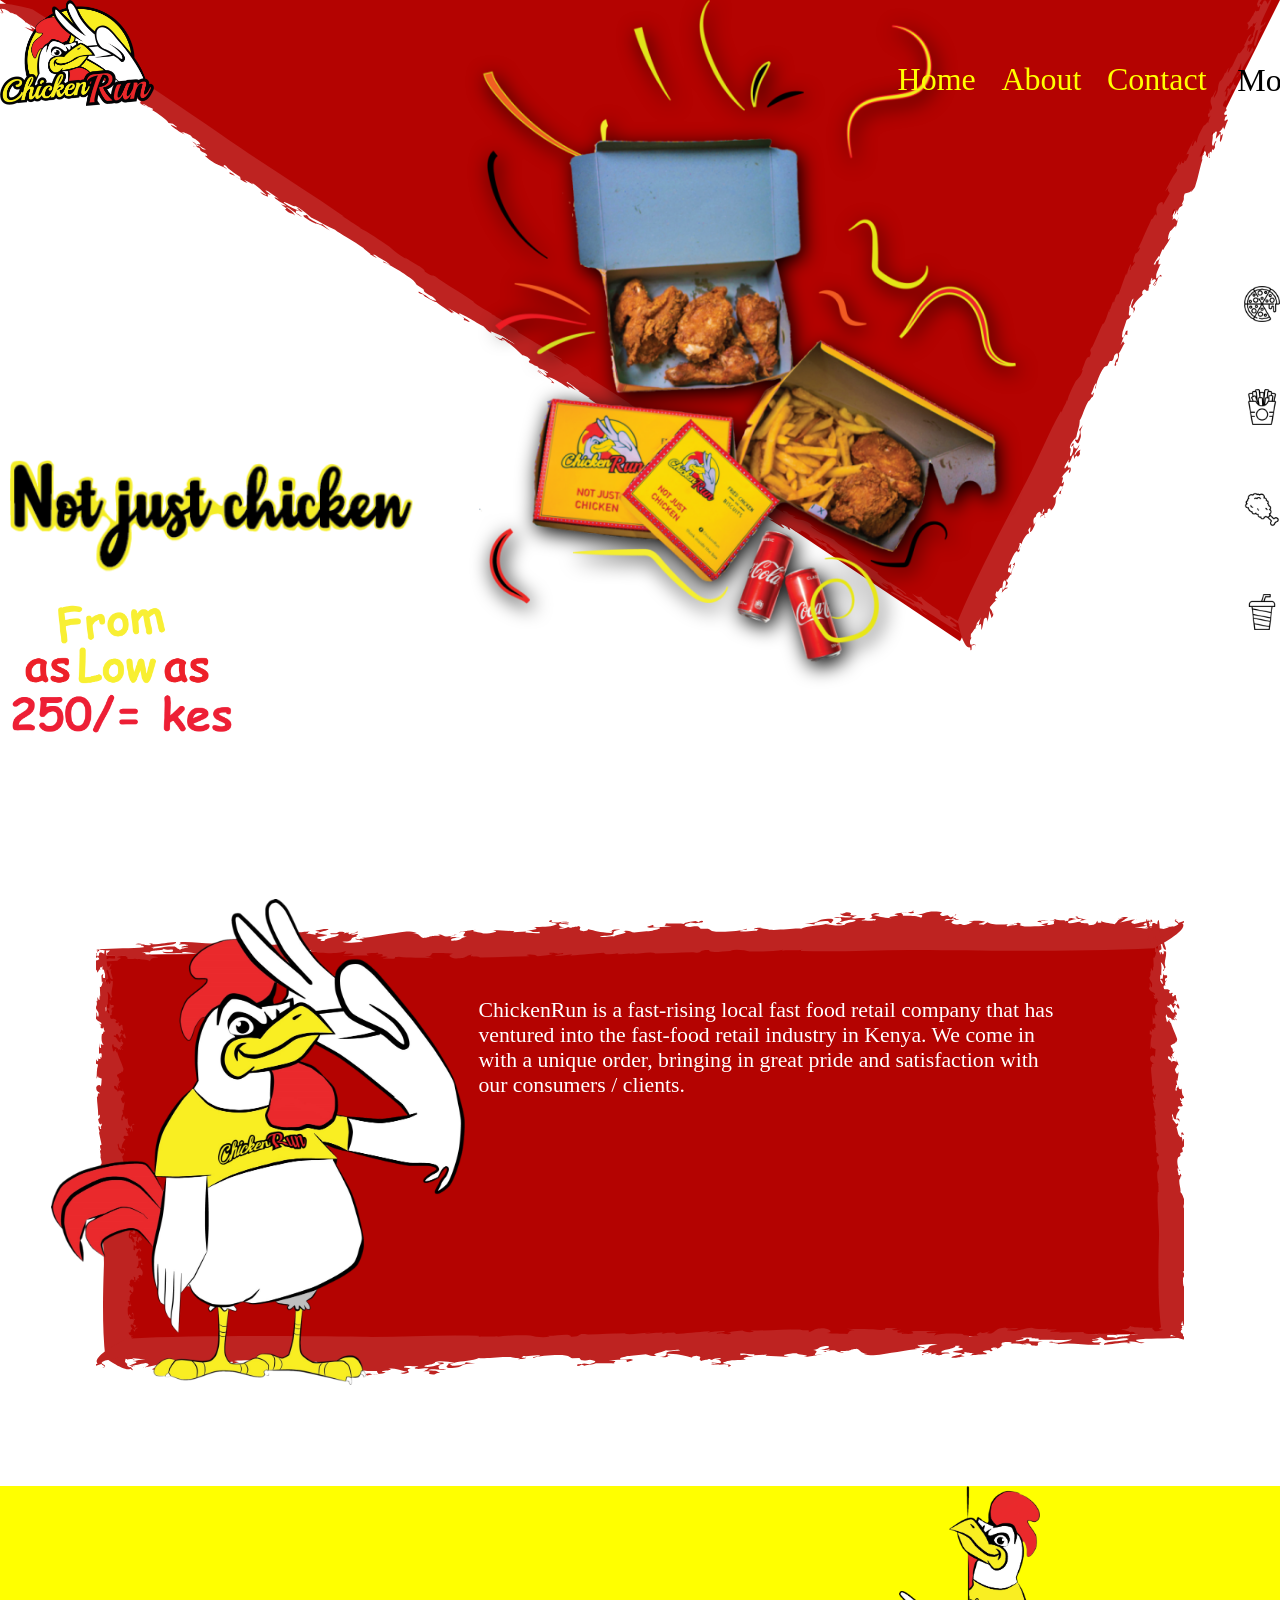
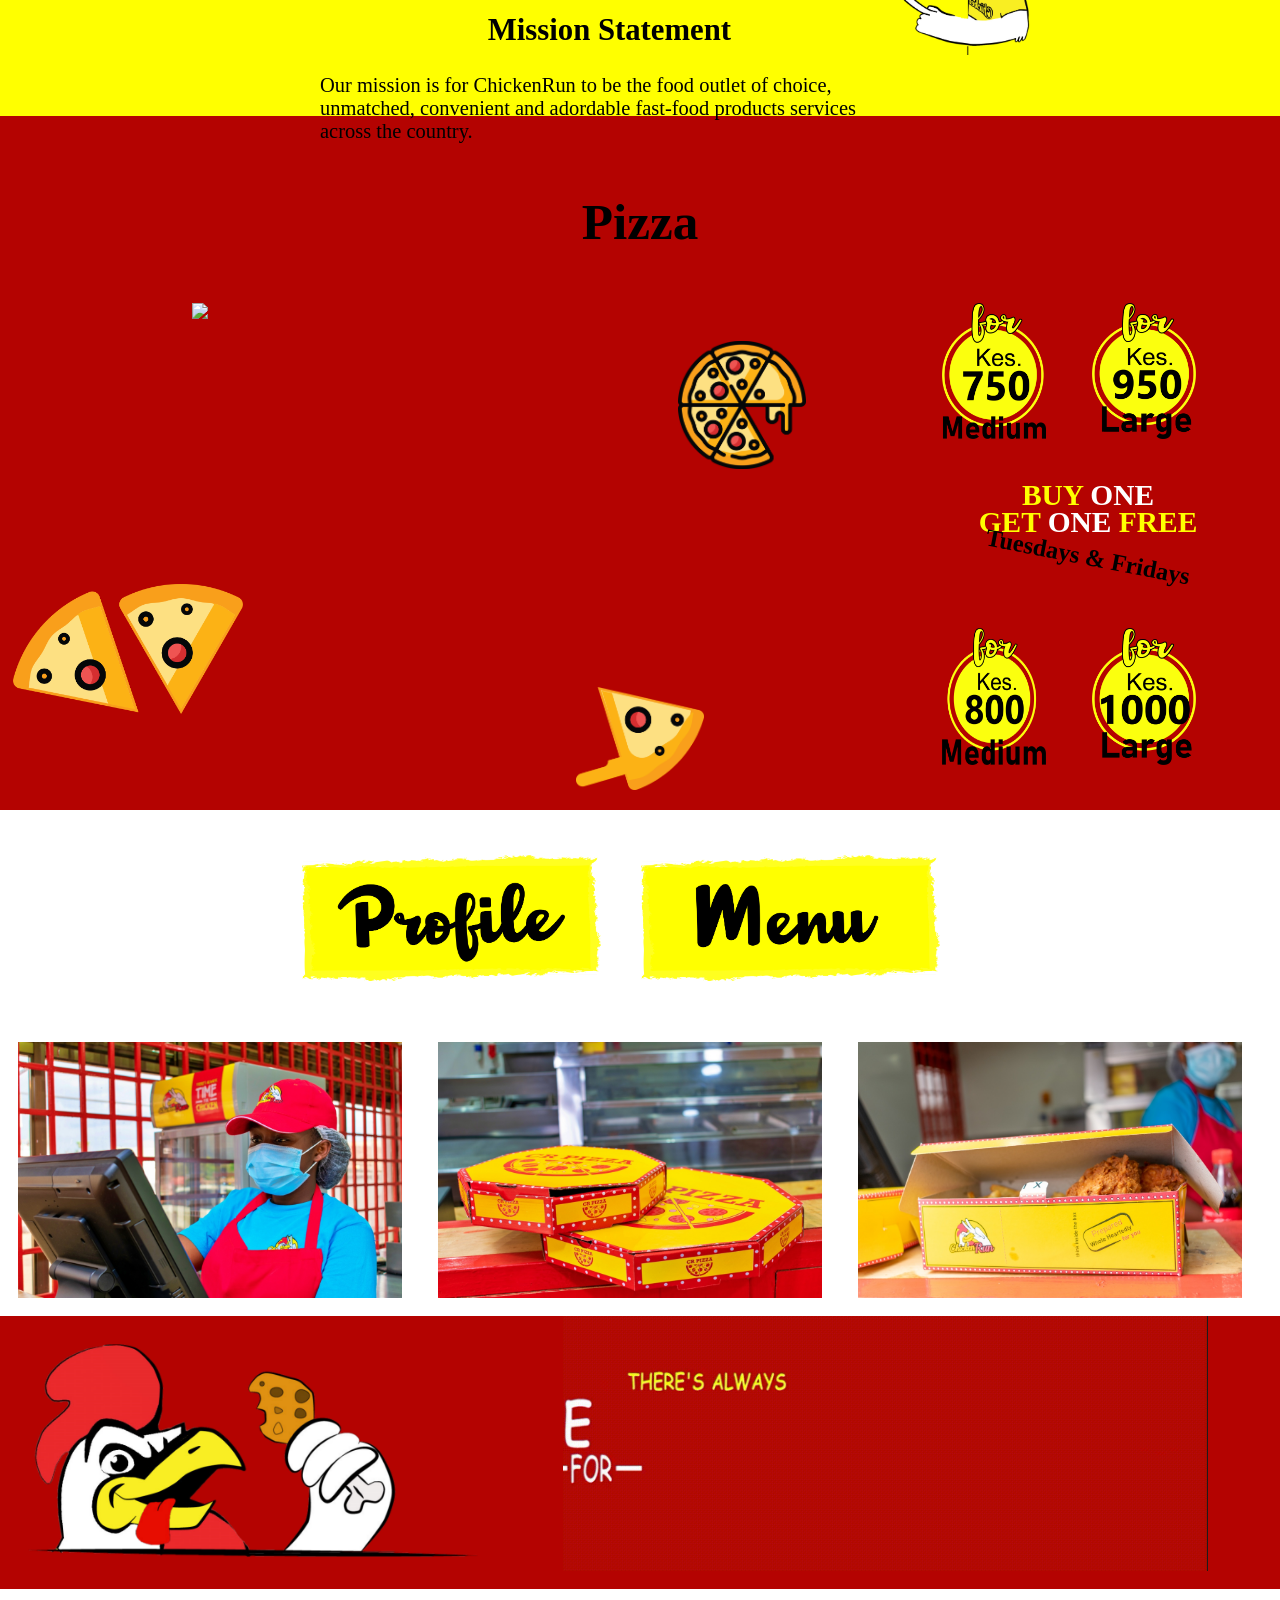
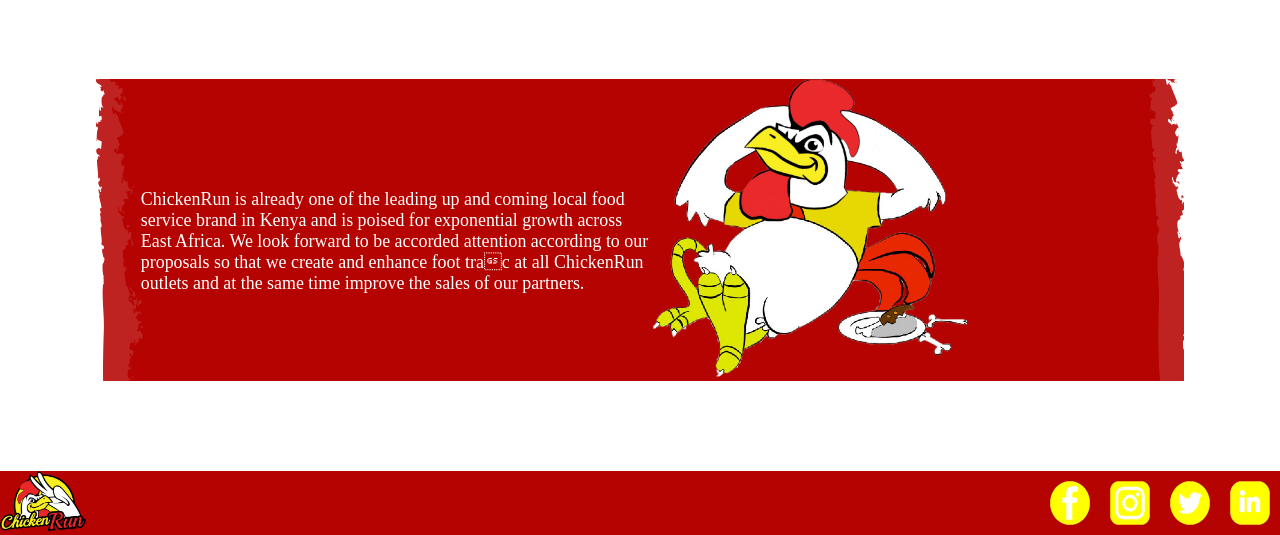
==== commit 456d3881: "food" ====
--- a/index.html
+++ b/index.html
@@ -73,12 +73,9 @@
     <div class="containertwo">
         <div class="mascot"><img src="images/chicken mascot-color-cutout.png"></div>
         <div class="txxt"><p>ChickenRun is a fast-rising local fast food retail company that has ventured 
-          into the fast-food retail industry in Kenya. We come in this industry with a 
-          unique order, being unique, that will lead to a great journey in partnership 
-          your company and ultimately bringing in great pride and satisfaction with 
-          our consumers / clients. This handbook introduces the ChickenRun business 
-          concept to you, outlining our business strategy, goals, expectations and 
-          operational obligations.</p></div>
+          into the fast-food retail industry in Kenya. We come in with a 
+          unique order, bringing in great pride and satisfaction with 
+          our consumers / clients.</p></div>
     </div>
     <div class="containerthree">
       <div class="conthr">
--- a/mobile.css
+++ b/mobile.css
@@ -16,6 +16,21 @@
           padding-left:28vw;
       }
     }
+@media screen and (max-width:800px){
+    .navbar{
+        position:fixed;
+        background:yellow;
+        top:0;
+        left:0;
+        width:100%;
+        height:0;
+        opacity:0;
+        visibility:hidden;
+        transition: opacity .35s, visibility .35s, height .35s;
+        overflow:hidden;
+    }
+
+}
 @media screen and (max-width:484px){
       .loader > img{
         width:120%;
@@ -190,6 +205,7 @@
         width:45%;
         position:absolute;
         margin-left:5%;
+        align-items:flex-start;
       }
       .pizzone, .pizztwo, .pizzthree{
         position:absolute;
@@ -198,14 +214,17 @@
       .pizzone{
       margin:52% 0px 0px 1%;
       width:28%;
+      align-items:flex-start;
       }
       .pizztwo{
         margin:60% 0px 0px 35%;
         width:28%;
+        align-items:flex-start;
       }
       .pizzthree{
         margin:3% 0px 0px 33%;
         width:28%;
+        align-items:flex-start;
       }
       .prices{
         margin-left:50%;
@@ -213,6 +232,8 @@
       .prc{
         width:27%;
         margin-left:12%;
+        align-items:flex-start;
+        z-index:400;
       }
       h4{
         text-align:center;
@@ -243,6 +264,7 @@
         width:40%;
         font-family:"choko milky";
         padding:2%;
+        align-items: flex-start;
       }
       .containerfive{
         display:block !important;
@@ -299,6 +321,7 @@
           width:30px;
           height:30px;
           padding:10px;
+          align-items:flex-start;
       }
       
 }     
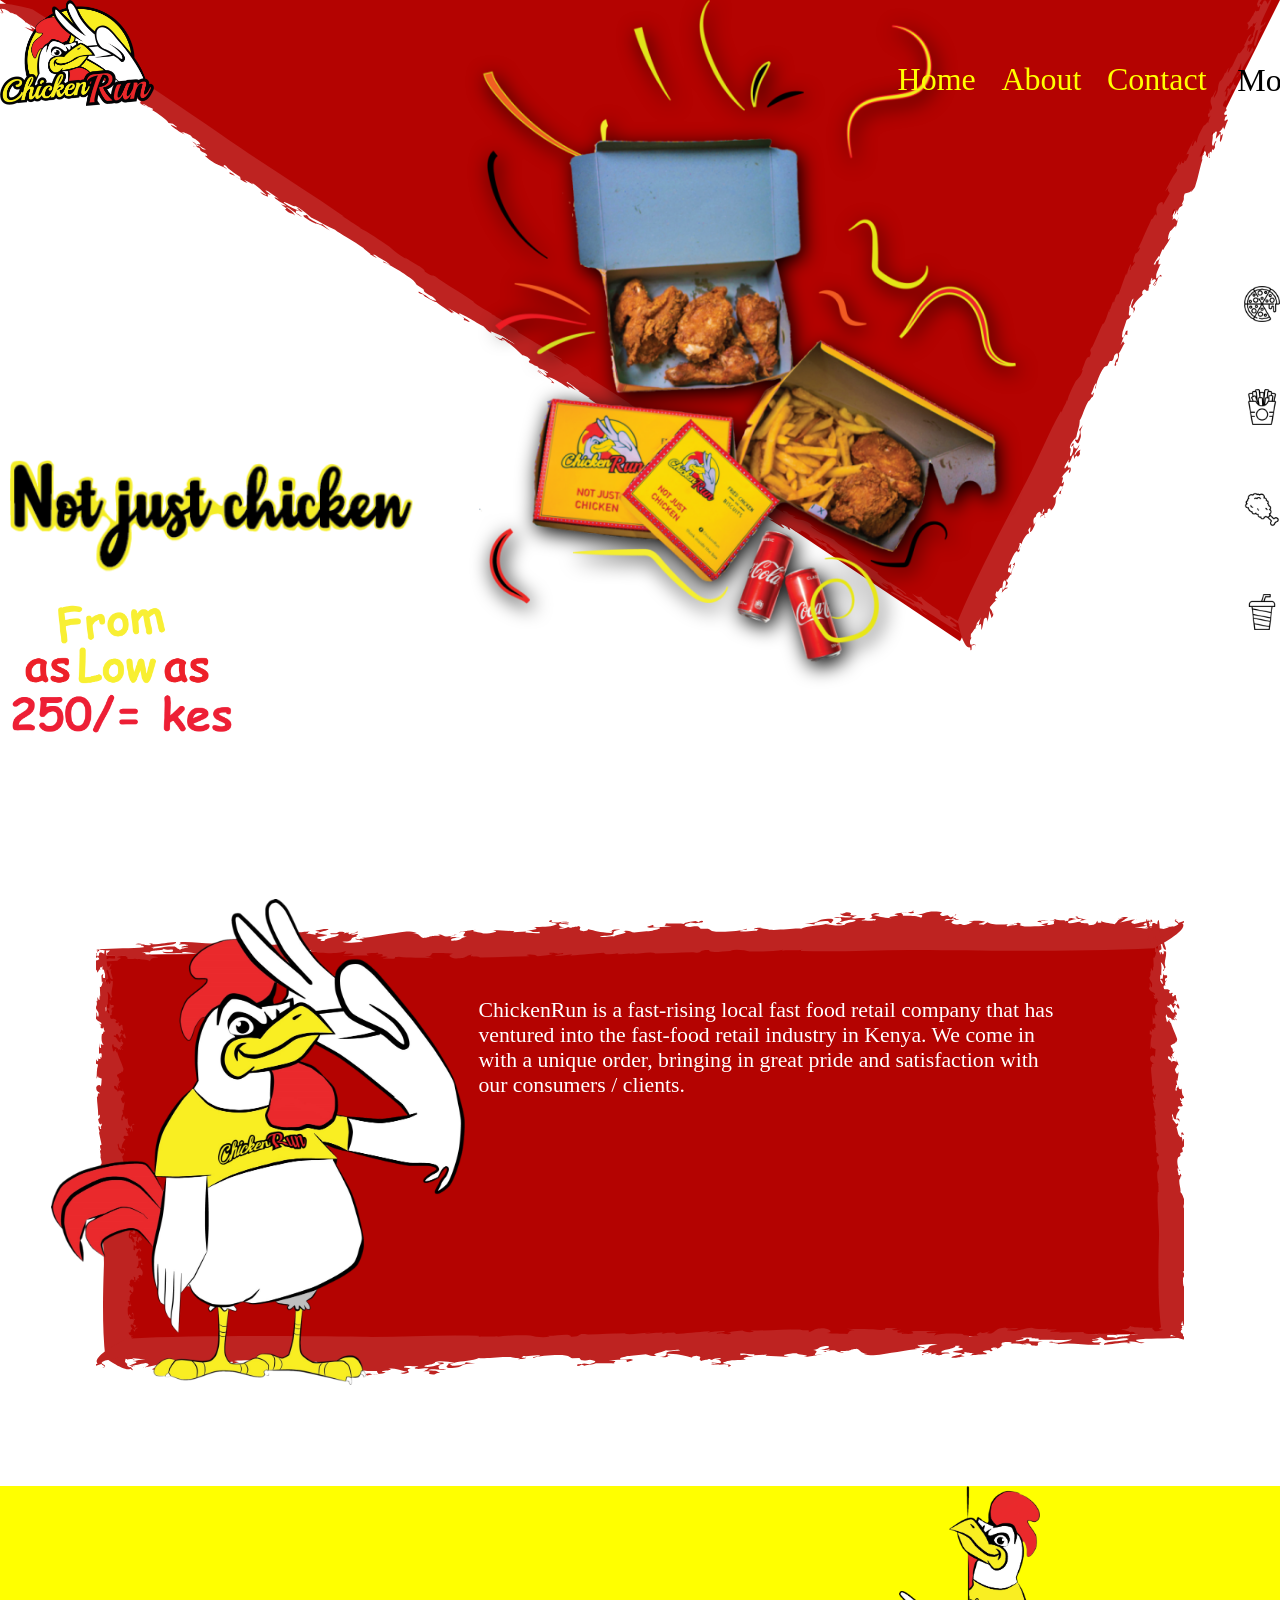
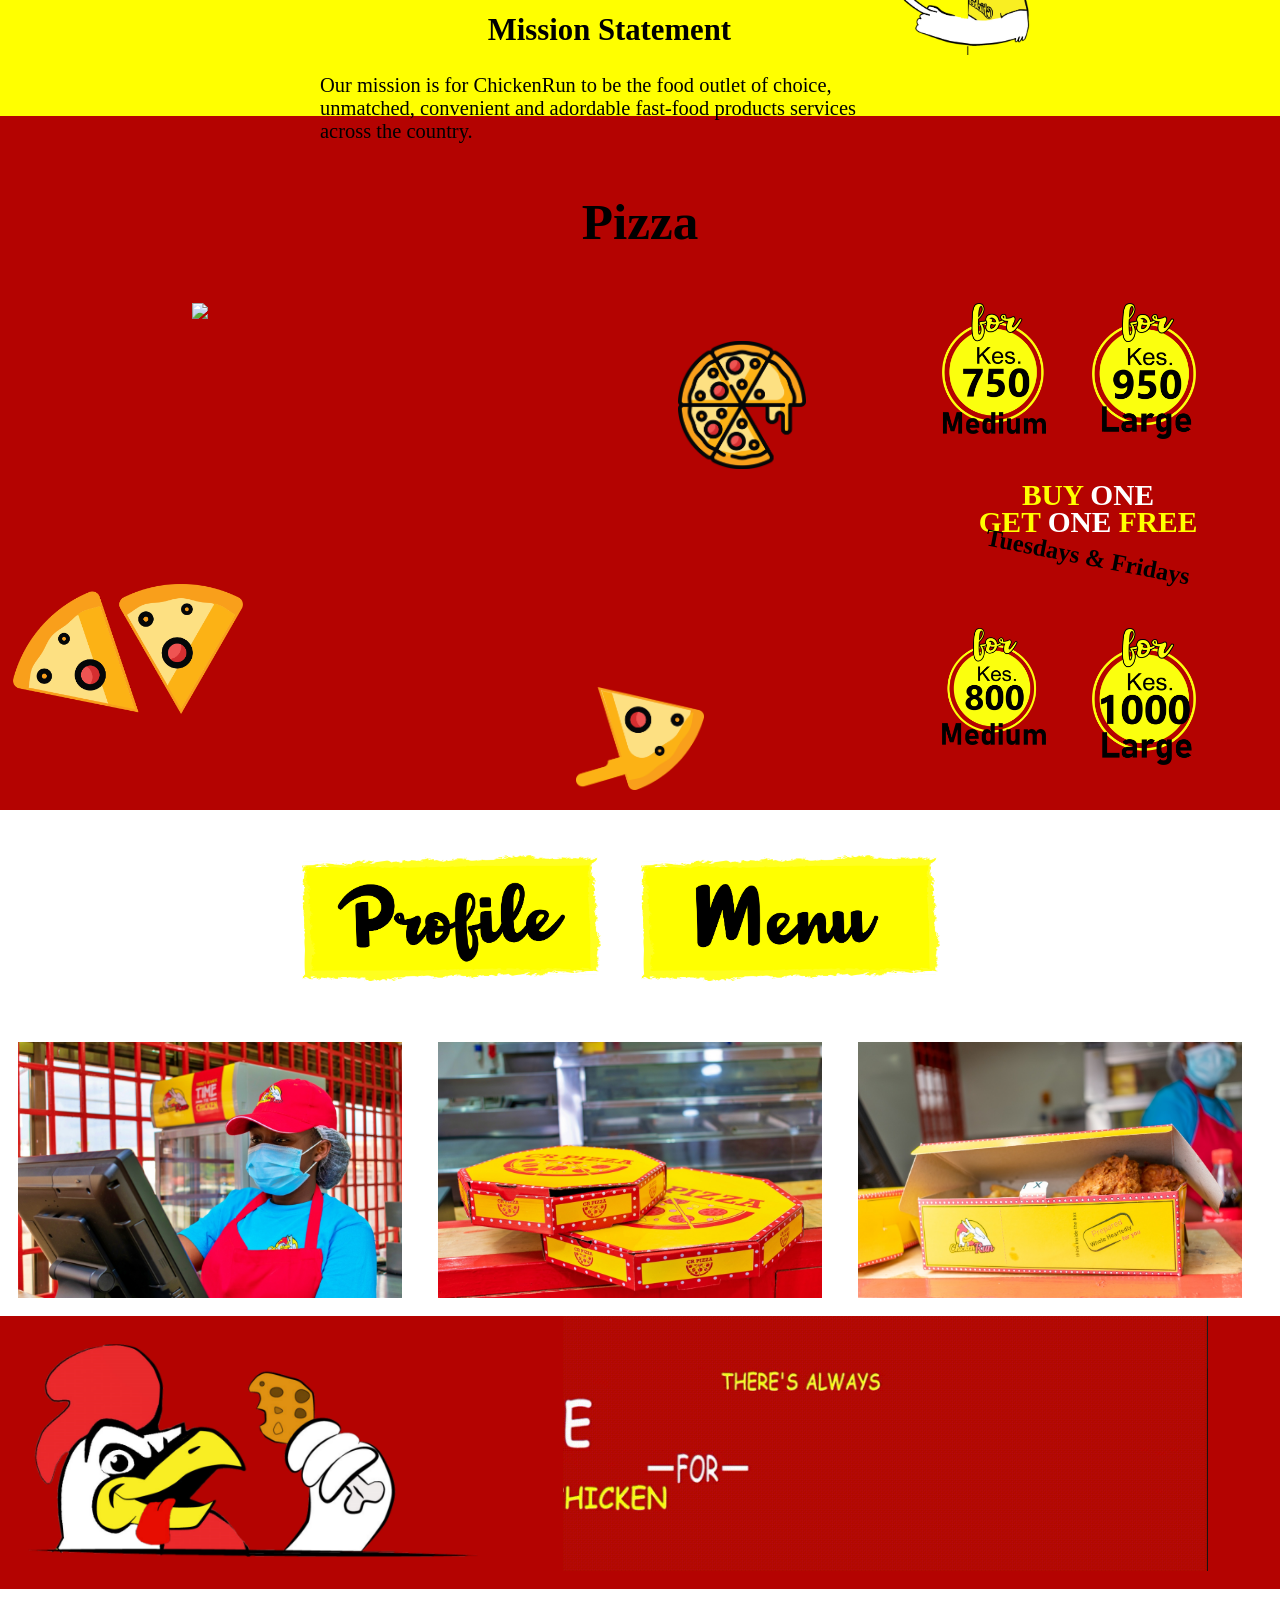
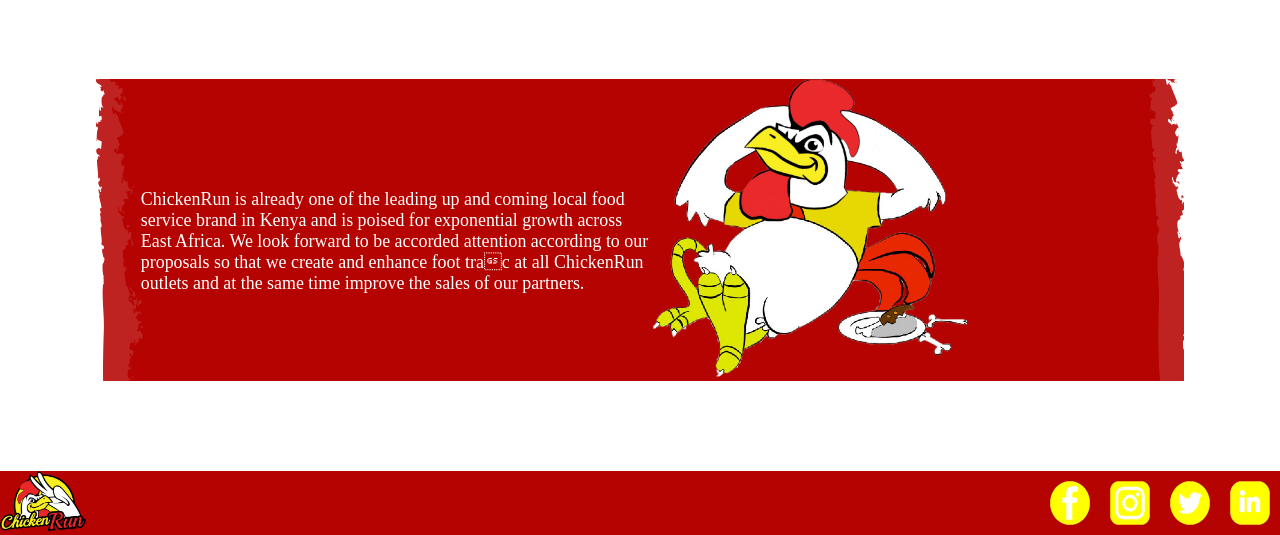
==== commit 9e1a7576: "food" ====
--- a/index.html
+++ b/index.html
@@ -92,13 +92,13 @@
     <img class="pizztwo" src="images/pizza 2.png">
     <img class="pizzthree" src="images/pizza 3.png">
     <div class="prices">
-      <div style="display:flex;">
+      <div style="display:flex; align-items:flex-start;">
       <img class="prc" src="images/750.png">
       <img class="prc" src="images/950.png"></div>
       <h4>BUY <span>ONE</span></h4>
       <h5>GET <span>ONE</span> FREE</h5>
       <h6>Tuesdays & Fridays</h6>
-      <div style="display:flex;">
+      <div style="display:flex; align-items:flex-start;">
       <img class="prc" src="images/800.png">
       <img class="prc" src="images/1000.png"></div>
     </div>
--- a/mobile.css
+++ b/mobile.css
@@ -205,7 +205,6 @@
         width:45%;
         position:absolute;
         margin-left:5%;
-        align-items:flex-start;
       }
       .pizzone, .pizztwo, .pizzthree{
         position:absolute;
@@ -214,17 +213,14 @@
       .pizzone{
       margin:52% 0px 0px 1%;
       width:28%;
-      align-items:flex-start;
       }
       .pizztwo{
         margin:60% 0px 0px 35%;
         width:28%;
-        align-items:flex-start;
       }
       .pizzthree{
         margin:3% 0px 0px 33%;
         width:28%;
-        align-items:flex-start;
       }
       .prices{
         margin-left:50%;
@@ -232,7 +228,6 @@
       .prc{
         width:27%;
         margin-left:12%;
-        align-items:flex-start;
         z-index:400;
       }
       h4{
@@ -258,7 +253,8 @@
       }
       .container{
         display:flex;
-        margin:2% 0px 0px 7%;  
+        margin:2% 0px 0px 7%; 
+        align-items: flex-start; 
       }
       .container img{
         width:40%;
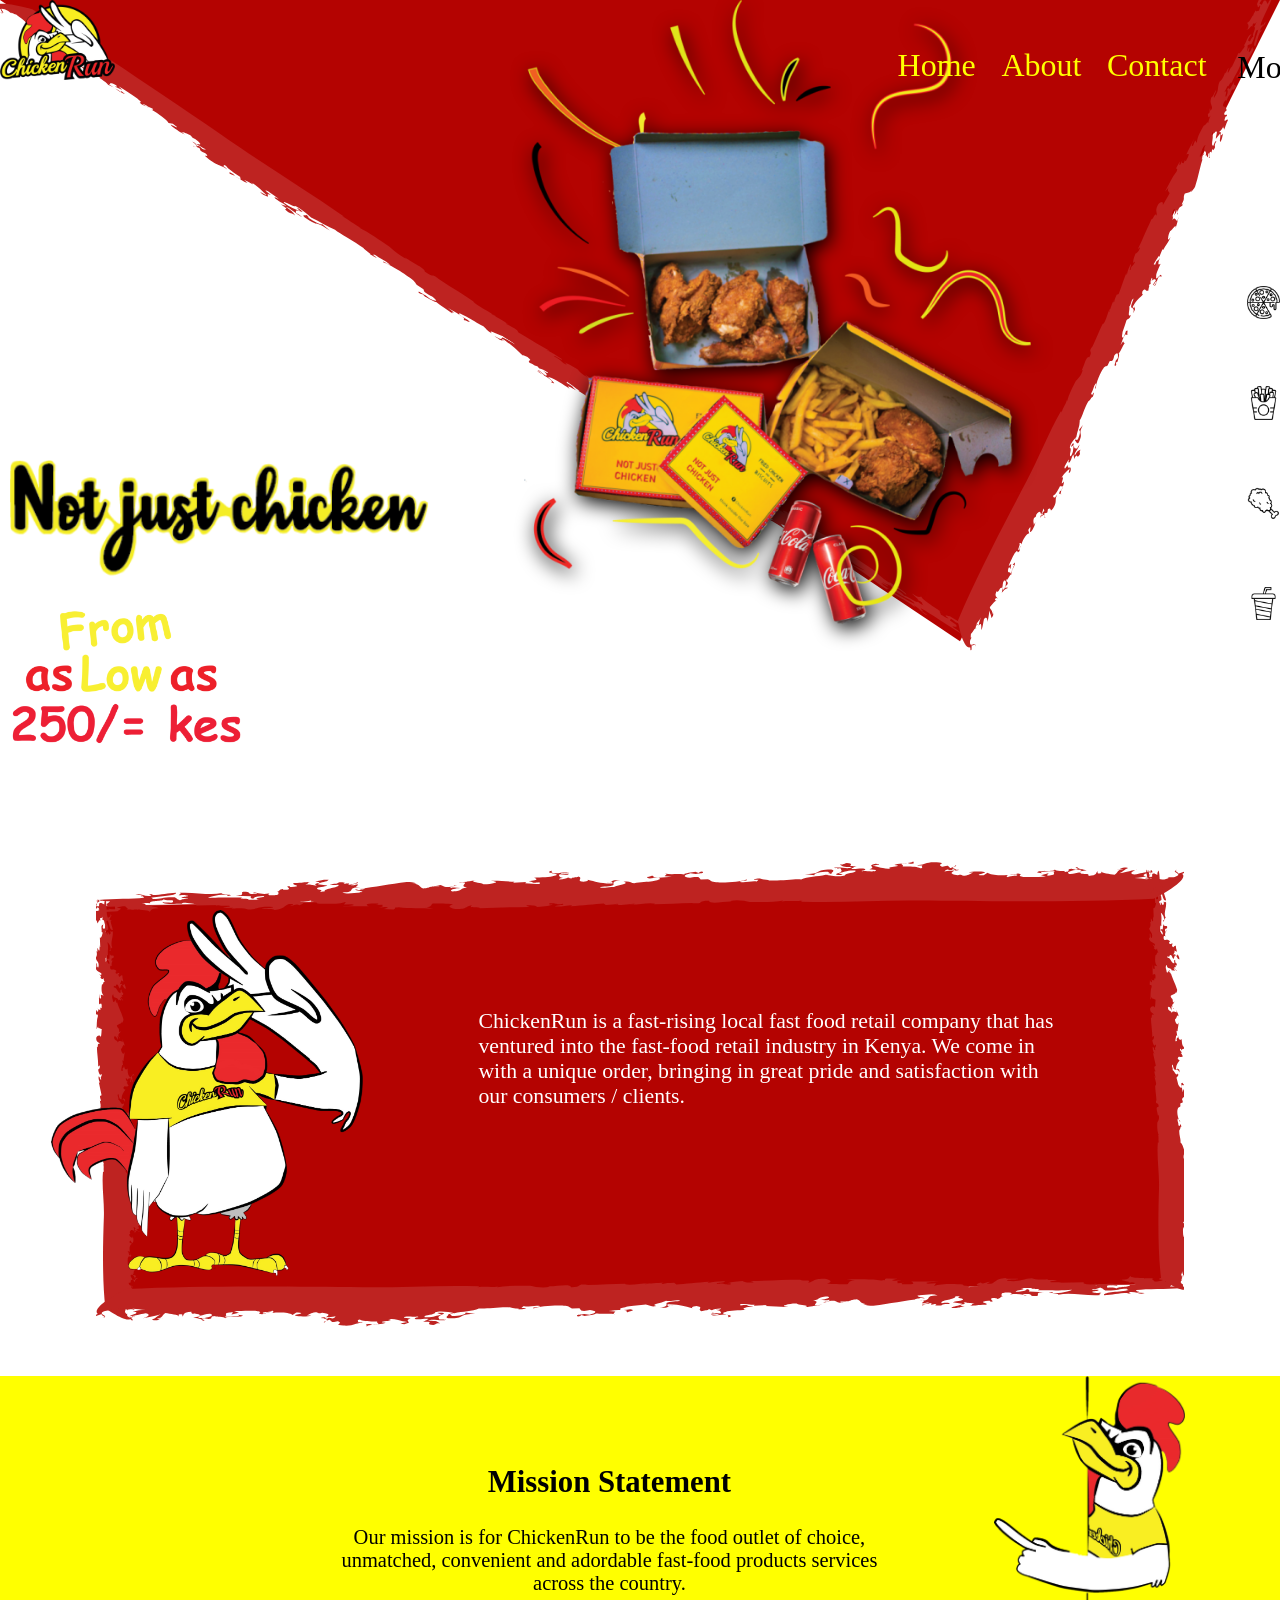
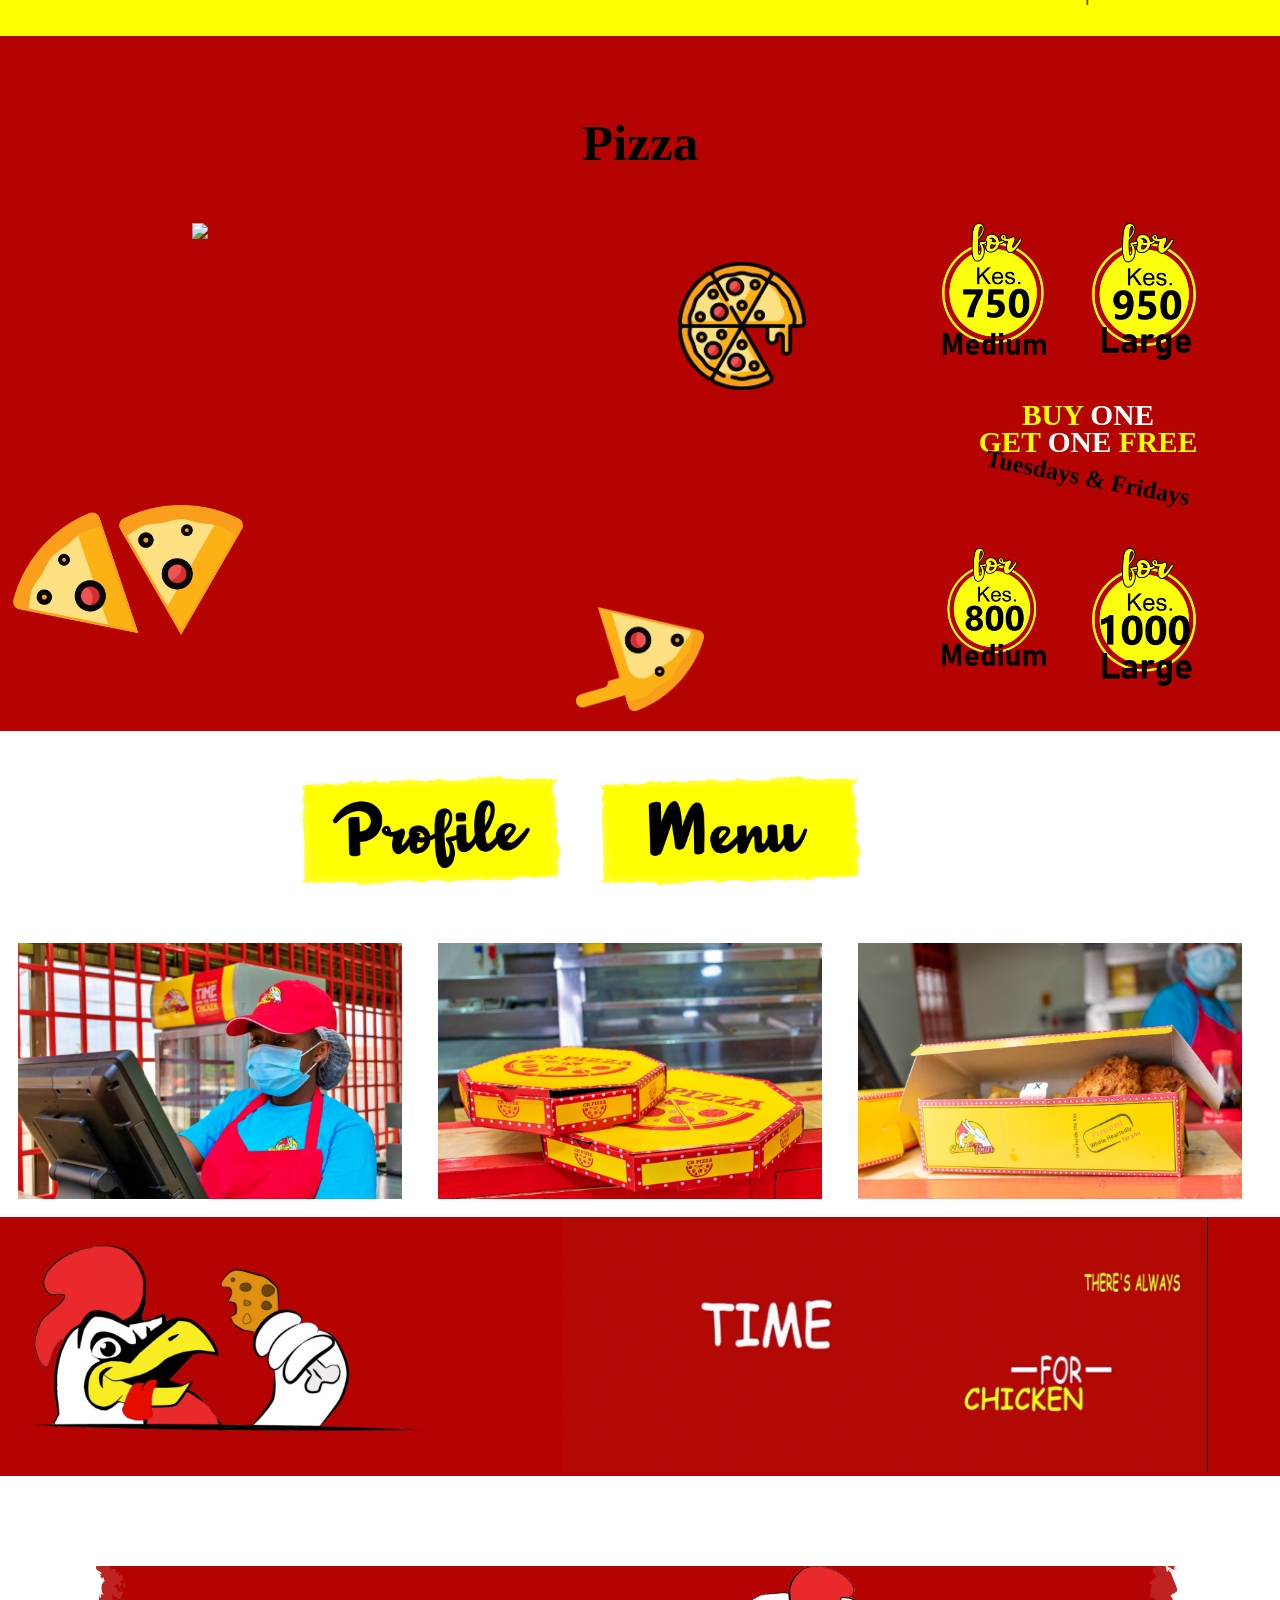
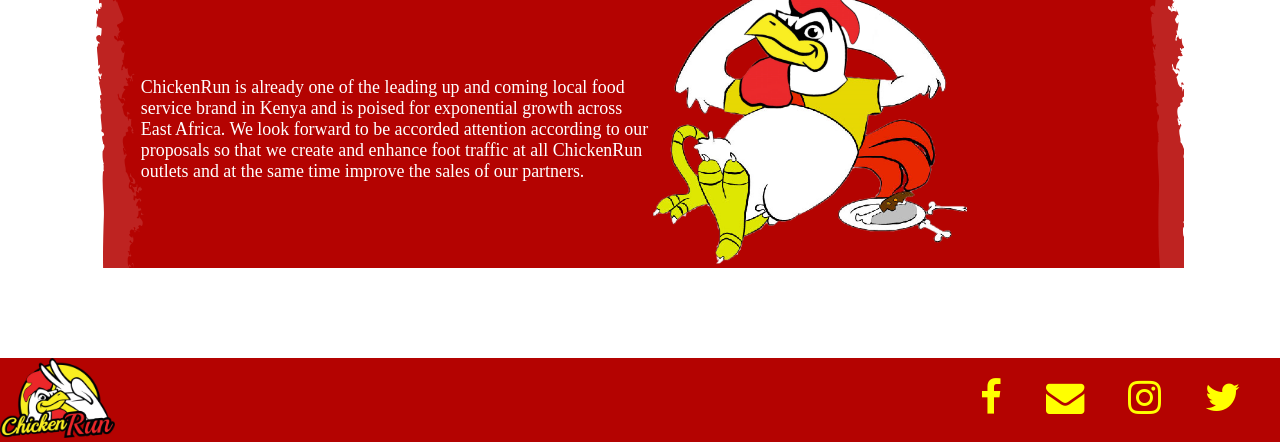
==== commit 310f7f99: "food" ====
--- a/index.html
+++ b/index.html
@@ -1,4 +1,3 @@
-<!DOCTYPE html>
 <!DOCTYPE html>
 <html lang="en" dir="ltr">
   <head>
@@ -6,10 +5,12 @@
     <title>Chicken Run</title>
     <link rel="stylesheet" href="index.css">
     <link rel="stylesheet" href="mobile.css">
+    <link rel="stylesheet" href="https://cdnjs.cloudflare.com/ajax/libs/font-awesome/4.7.0/css/font-awesome.min.css">
     <meta name="viewport" content="width=device-width, initial-scale=1.0, user-scalable=yes">
   </head>
   <body>
  <div class="loader-wrapper">
+   <h9 style="font-size:3vw; font-family:choko milky; position: absolute; margin-top:-30%;">Loading...</h9>
    <img src="videos/WhatsApp-Video-2020-12-25-at-131.gif">
  </div>
  <script src="https://ajax.googleapis.com/ajax/libs/jquery/3.4.1/jquery.min.js"></script>
@@ -22,7 +23,7 @@
       <div id="header">
           <div class="logo"><img src="images/logo.png" id="logo"></div>
           <div class="navbar">
-            <nav>
+            <nav class="myNav" id="navbar">
               <ul>
                 <li><a id="color" href="index.html">Home</a></li>
                 <li><a id="colo" href="about us.html">About</a></li>
@@ -34,10 +35,23 @@
                     <a href="bra-pho.html">Profile</a> 
                   </div>
                 </div>
+                <a href="javascript:void(0);" class="icon" onclick="myFunction()">
+                <i class="fa fa-bars"></i>
+                </a>
               </ul>
             </nav>
           </div>
-      </div>
+      </div> 
+      <script>
+        function myFunction(){
+          var x = document.getElementById("navbar");
+          if (x.className === "myNav") {
+            x.className += "responsive";
+          } else {
+            x.className = "myNav";
+          }
+        }
+      </script>
       <script>
         function myFunction() {
           document.getElementById("myDropdown").classList.toggle("show");
@@ -121,8 +135,7 @@
       <div class="conclusion">
           <p>ChickenRun is already one of the leading up and coming local food service brand in Kenya and is 
             poised for exponential growth across East Africa. We look forward to be accorded attention 
-            according to our proposals so that we create and enhance foot tra-c at all ChickenRun outlets and 
+            according to our proposals so that we create and enhance foot traffic at all ChickenRun outlets and 
             at the same time improve the sales of our partners.</p>
       </div>
       <div class="conimg">
@@ -132,10 +145,10 @@
   <div class="footer">
 		<div class="logo"><img src="images/logo.png"></div>
 		<div class="social">
-			<img src="images/f1.PNG">
-			<img src="images/i1.PNG">
-			<img src="images/IMG_7926-cutout.png">
-			<img src="images/in1.PNG">
+      <i style="font-size:3vw;" class="fa fa-facebook"></i>
+      <i style="font-size:3vw;" class="fa fa-envelope"></i>
+      <i style="font-size:3vw;" class="fa fa-instagram"></i>
+      <i style="font-size:3vw;" class="fa fa-twitter"></i>
 		</div>
 	</div>
   <script>
--- a/index.css
+++ b/index.css
@@ -1,4 +1,7 @@
 @charset "UTF-8";
+*{
+  box-sizing: border-box;
+}
 body{
   margin:0;
   padding: 0;
@@ -17,14 +20,16 @@
   align-items: center;
 }
 .loader > img{
-  width:20%;
+  width:120px !important;
 }
 
 .loader .hidden{
   animation:fadeOut 1s;
   animation-fill-mode:forwards;
 }
-
+.myNav .icon{
+  display:none;
+}
 @keyframes fadeOut{
   100%{
     opacity:0;
@@ -37,6 +42,7 @@
   background-size:100%;
   overflow-x: hidden;
 }
+
 #header{
   display:flex;
   top:0;
@@ -47,14 +53,17 @@
   overflow-x: hidden;
 }
 .logo img{
-  width:40%;
+  width:30%;
 }
 .logo, .navbar{
   width:30%;
+}
+nav{
+  justify-content: space-between;
 }
 .navbar{
   padding-left:35vw;
-  margin-top:5vh;
+  margin-top:3.5vh;
 }
 nav ul{
   display: flex;
@@ -106,7 +115,6 @@
   display: block;
 font-size:2vw;
 }
-
 .dropdown a:hover {background-color: #ddd;}
 
 .show {display: block;}
@@ -115,6 +123,7 @@
   box-sizing: border-box;
 }
 .left{
+  width:130%;
   margin-top:50vh;
   padding:10px;
 }
@@ -162,16 +171,16 @@
 }
 .containerthree{
   background:rgb(255, 255, 0);
-  text-align center;
+  text-align: center;
   display:flex;
   padding-bottom:5vh;
   overflow-x: hidden;
 }
 .look img{
-  width:37%;
+  width:50%;
 }
 .conthr{
-  margin:3% 0px 0px 25%;
+  margin:0% 0px 0px 25%;
   font-size:1.6vw;
 }
 h2{
@@ -188,7 +197,7 @@
 .containerfour{
   background:#b40301;
   padding-bottom:5vh;
-  margin-top:-8vh;
+  margin-top:-2vh;
   overflow-x: hidden;
 }
 .pizza{
@@ -296,13 +305,12 @@
   overflow-x: hidden;
 }
 .footer img{
-	width:60%;
-}
-.social{
-	margin-left:70%;
-  display:flex;
-}
-.social img{
-	width:40px;
-	padding:10px;
-}
+	width:30%;
+}
+ .social{
+	margin-left:45%;
+}
+.fa{
+padding:20px;
+color:yellow;
+}
--- a/mobile.css
+++ b/mobile.css
@@ -4,7 +4,7 @@
         overflow-x: hidden !important;
     }
     .loader > img{
-        width:30%;
+        width:15% !important;
     } 
       .txxt{
         margin:15% 0px 0px -72%;
@@ -17,23 +17,41 @@
       }
     }
 @media screen and (max-width:800px){
-    .navbar{
-        position:fixed;
-        background:yellow;
-        top:0;
-        left:0;
-        width:100%;
-        height:0;
-        opacity:0;
-        visibility:hidden;
-        transition: opacity .35s, visibility .35s, height .35s;
-        overflow:hidden;
-    }
-
+.mainMenu{
+    height: 100vh;
+    position: fixed;
+    top:0;
+    right:0;
+    left:0;
+    z-index:10;
+    flex-direction: column;
+    justify-content:center;
+    align-items:center;
+    background:yellow;
+    transition: top 1s ease;
+    display:none;
+}
+.mainMenu .closeMenu{
+    display:block;
+    position:absolute;
+    top:20px;
+    right:20px;
+}
+.fa{
+    color:yellow;
+}
+nav .openMenu{
+    display:block;
+}
+nav .mainMenu li a:hover{
+    background:none;
+    color:maroon;
+    font-size:1.6rem; 
+}
 }
 @media screen and (max-width:484px){
       .loader > img{
-        width:120%;
+        width:40%;
       }
       .main-container{
         background:url("images/backie.svg");
@@ -53,21 +71,22 @@
         width:70%;
       }
       .logo, .navbar{
-        width:30%;
+        width:40%;
       }
       .navbar{
-        padding-left:35vw;
-        margin-top:5vh;
+        padding-left:0;
+        margin-left:-14%;
+        margin-top:2.5vh;
       }
       nav ul{
         display: flex;
         list-style: none;
       }
       li a{
-        padding:.5vw 0px 0px 2vw;
+        padding:.5vw 0px 0px 4vw;
         text-decoration: none;
         color:rgb(255, 255, 0);
-        font-size:2.5vw;
+        font-size:5.5vw;
         font-family:"choko milky";
         transition:.2s all ease;
       }
@@ -77,11 +96,11 @@
       .dropbtn {
         background:none;
         color: black;
-        font-size: 2.5vw;
+        font-size: 5.5vw;
         border: none;
         cursor: pointer;
         font-family:"choko milky";
-        padding-left:2.4vw;
+        padding-left:2.8vw;
       }
       
       .dropbtn:focus {
@@ -95,19 +114,18 @@
       
       .dropdown-content {
         display: none;
-        position: absolute;
-        background:none;
+        background:yellow;
         width: 260px;
         overflow: auto;
-        z-index: 1;
+        z-index: 1000;
       }
       
       .dropdown-content a {
-        color: black;
+        color:red;
         padding: 12px 16px;
         text-decoration: none;
         display: block;
-      font-size:2vw;
+      font-size:4vw;
       }
       
       .dropdown a:hover {background-color: #ddd;}
@@ -119,7 +137,7 @@
         text-align:center;
       }
       .left{
-        margin-top:10vh;
+        margin:10vh 0px 0px -4vw;
         padding:10px;
       }
       .nt{
@@ -156,9 +174,9 @@
       }
       .txxt{
         width:110%;
-        margin:14% 0px 0px -150%;
+        margin:12% 0px 0px -160%;
         font-size:4vw;
-        color:rgb(0, 0, 0);
+        color:rgb(255, 255, 255);
       }
       .mascot img{
         padding:3vw;
@@ -167,7 +185,7 @@
       }
       .containerthree{
         background:rgb(255, 255, 0);
-        text-align center;
+        text-align: center;
         display:flex;
         padding-bottom:10vh;
       }
@@ -294,30 +312,313 @@
         width:90%;
         font-size:3.3vw;
         margin-left:0vw;
-        margin-top:1vh;
+        margin-top:6vh;
         color:white;
       }
       .conimg img{
-        width:40%;
-        margin-top:1vh;
-        padding-left:35vw;
+        width:75%;
+        margin-top:5vh;
+        padding-left:32vw;
       }
       .footer{
           background:#b40301;
           display:flex;
       }
       .footer img{
-          width:100%;
+          width:60%;
       }
       .social{
-          margin-left:25%;
-        display:flex;
-      }
-      .social img{
-          width:30px;
-          height:30px;
-          padding:10px;
-          align-items:flex-start;
-      }
-      
-}     +          margin:7% 0px 0px 21%;
+      }    
+      .fa{
+        font-size:4.5vw !important;
+        padding:10px;
+      } 
+}     
+@media screen and (max-width:360px){
+  .social{
+    margin-left:13%;
+  }
+}
+@media screen and (max-width:1024px) and (min-width:750px) and (orientation: portrait){
+  .main-container{
+    background:url("images/backie.svg");
+    background-repeat: no-repeat;
+    background-size:100%;
+    height:100vh;
+  }
+  #header{
+    display:flex;
+    top:0;
+    position:fixed;
+    width:100%;
+    z-index: 500;
+    transition:.4s all ease;
+  }
+  .logo img{
+    width:70%;
+  }
+  .logo, .navbar{
+    width:30%;
+  }
+  .navbar{
+    padding-left:20vw;
+    margin-top:5vh;
+  }
+  nav ul{
+    display: flex;
+    list-style: none;
+  }
+  li a{
+    padding:.5vw 0px 0px 2vw;
+    text-decoration: none;
+    color:rgb(255, 255, 0);
+    font-size:4.5vw;
+    font-family:"choko milky";
+    transition:.2s all ease;
+  }
+  a:hover{
+    filter:opacity(30%);
+  }
+  .dropbtn {
+    background:none;
+    color: black;
+    font-size: 4.5vw;
+    border: none;
+    cursor: pointer;
+    font-family:"choko milky";
+    padding-left:2.4vw;
+  }
+  
+  .dropbtn:focus {
+    outline:none;
+  }
+  
+  .dropdown {
+    position: relative;
+    display: inline-block;
+  }
+  
+  .dropdown-content {
+    display: none;
+    position: absolute;
+    background:none;
+    width: 260px;
+    overflow: auto;
+    z-index: 1;
+  }
+  
+  .dropdown-content a {
+    color: black;
+    padding: 12px 16px;
+    text-decoration: none;
+    display: block;
+  font-size:2vw;
+  }
+  
+  .dropdown a:hover {background-color: #ddd;}
+  
+  .show {display: block;}
+  .headertwo{
+    display:block;
+    box-sizing: border-box;
+    text-align:center;
+  }
+  .left{
+    margin:10vh 0px 0px -4vw;
+    padding:10px;
+  }
+  .nt{
+    width:56%;
+  }
+  .center img{
+    margin-left:0%;
+    width:60%;
+    filter:drop-shadow(3px 5px 10px);
+  }
+  .right{
+    text-align:right;
+    margin-top:-50vh;
+  }
+  .right ul{
+    list-style: none;
+  }
+  .right img{
+    width:10%;
+    padding-bottom:7vh;
+  }
+  .left .center .right{
+    width:30%;
+  }
+  .containertwo{
+    display:flex;
+    background:url("images/backie2.svg");
+    background-size:95%;
+    height:70%;
+    margin-top:0vh;
+    padding-bottom:5vh;
+    background-repeat:no-repeat;
+    background-position:center;
+  }
+  .txxt{
+    width:110%;
+    margin:6% 0px 0px -60%;
+    font-size:4vw;
+    color:rgb(255, 255, 255);
+  }
+  .mascot img{
+    padding:3vw;
+    width:30%;
+    margin-top:5vh;
+  }
+  .containerthree{
+    background:rgb(255, 255, 0);
+    text-align: center;
+    display:flex;
+    padding-bottom:10vh;
+  }
+  .look{
+      text-align:right;
+  }
+  .look img{
+    width:95%;
+  }
+  .conthr{
+    margin:0% 0px 0px 10%;
+  }
+  p2{
+      font-size:3vw;
+  }
+  h2{
+    font-size:7vw;
+    text-align:center;
+    padding-top:11%;
+    font-family:"choko milky";
+  }
+  h3{
+    text-align:center;
+    padding-top:2%;
+    font-family:"choko milky";
+    font-size:7vw !important;
+  }
+  .containerfour{
+    background:#b40301;
+    padding-bottom:5vh;
+    margin-top:-8vh;
+  }
+  .pizza{
+    width:45%;
+    position:absolute;
+    margin-left:5%;
+  }
+  .pizzone, .pizztwo, .pizzthree{
+    position:absolute;
+    width:8%;
+  }
+  .pizzone{
+  margin:52% 0px 0px 1%;
+  width:28%;
+  }
+  .pizztwo{
+    margin:60% 0px 0px 35%;
+    width:28%;
+  }
+  .pizzthree{
+    margin:3% 0px 0px 33%;
+    width:28%;
+  }
+  .prices{
+    margin-left:50%;
+  }
+  .prc{
+    width:27%;
+    margin-left:12%;
+    z-index:400;
+  }
+  h4{
+    text-align:center;
+    font-size:7vw;
+    color:yellow;
+  }
+  h5{
+    text-align:center;
+    font-size:7vw;
+    color:yellow;
+    margin-top:-3vh; 
+  }
+  span{
+    color:white;
+  }
+  h6{
+    text-align:center;
+    font-size:5.5vw;
+    font-family:"comic sans ms";
+    margin-top:-4vh;
+    transform:rotate(11deg);
+  }
+  .container{
+    display:flex;
+    margin:2% 0px 0px 7%; 
+    align-items: flex-start; 
+  }
+  .container img{
+    width:40%;
+    font-family:"choko milky";
+    padding:2%;
+    align-items: flex-start;
+  }
+  .containerfive{
+    display:block !important;
+  }
+  .containerfive img{
+    width:95%;
+    margin:1.4%;
+  }
+  .containersix{
+    display:block;
+    background:#b40301;
+  }
+  .containersix .consix img{
+    width:80%;
+    padding:5%;
+  }
+  .vid img{
+    width:100%;
+  }
+  .containernine{
+    display:block;
+    margin:-5vh 0px 10vh 0px;
+    background:url("images/backie2.svg");
+    background-size:95%;
+    height:auto;
+    background-repeat:no-repeat;
+    background-position:center;
+  }
+  .conclusion{
+    padding:18vh 0px 3% 5vw;
+    width:90%;
+    font-size:3.3vw;
+    margin-left:0vw;
+    margin-top:15vh;
+    color:white;
+  }
+  .conimg img{
+    width:75%;
+    margin-top:5vh;
+    padding-left:32vw;
+  }
+  .footer{
+      background:#b40301;
+      display:flex;
+  }
+  .footer img{
+      width:50%;
+  }
+  .social{
+      margin:5% 0px 0px 45%;
+  }    
+  .fa{
+    font-size:3vw;
+    padding:10px;
+  }
+}
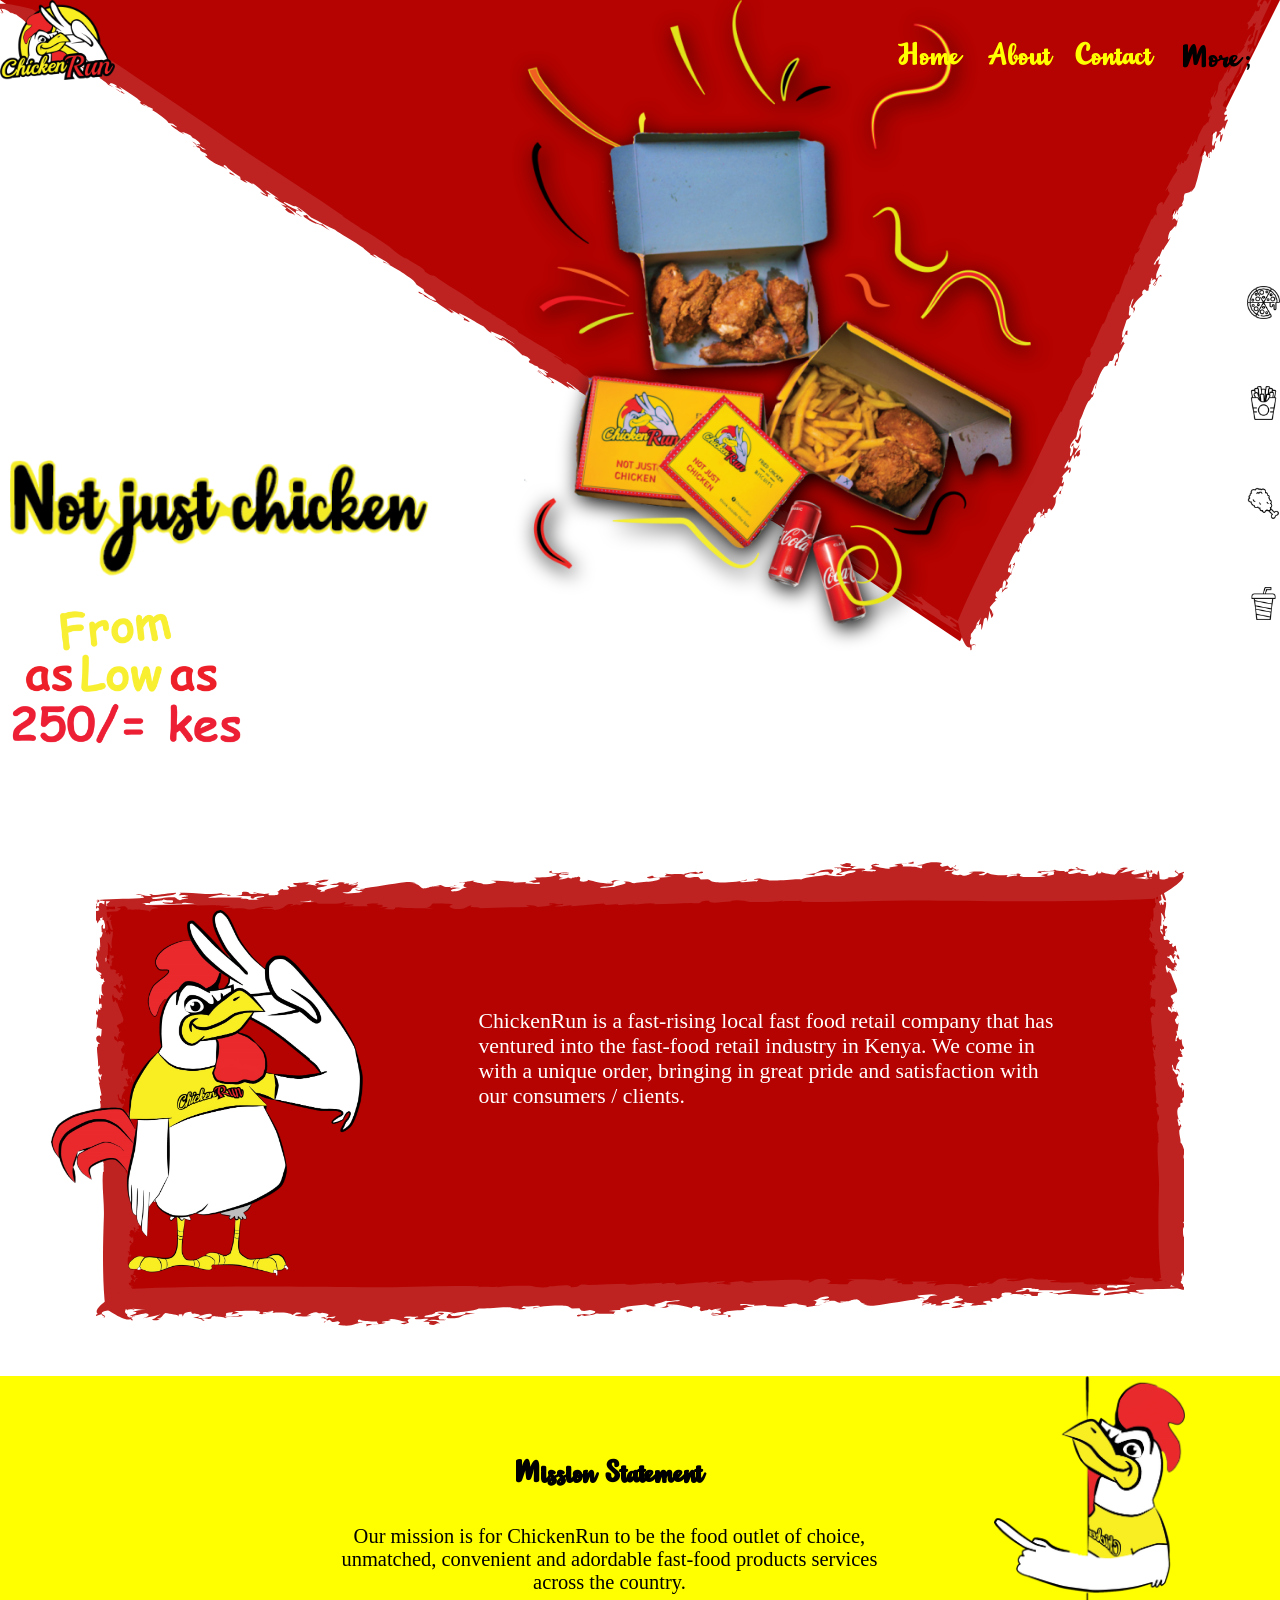
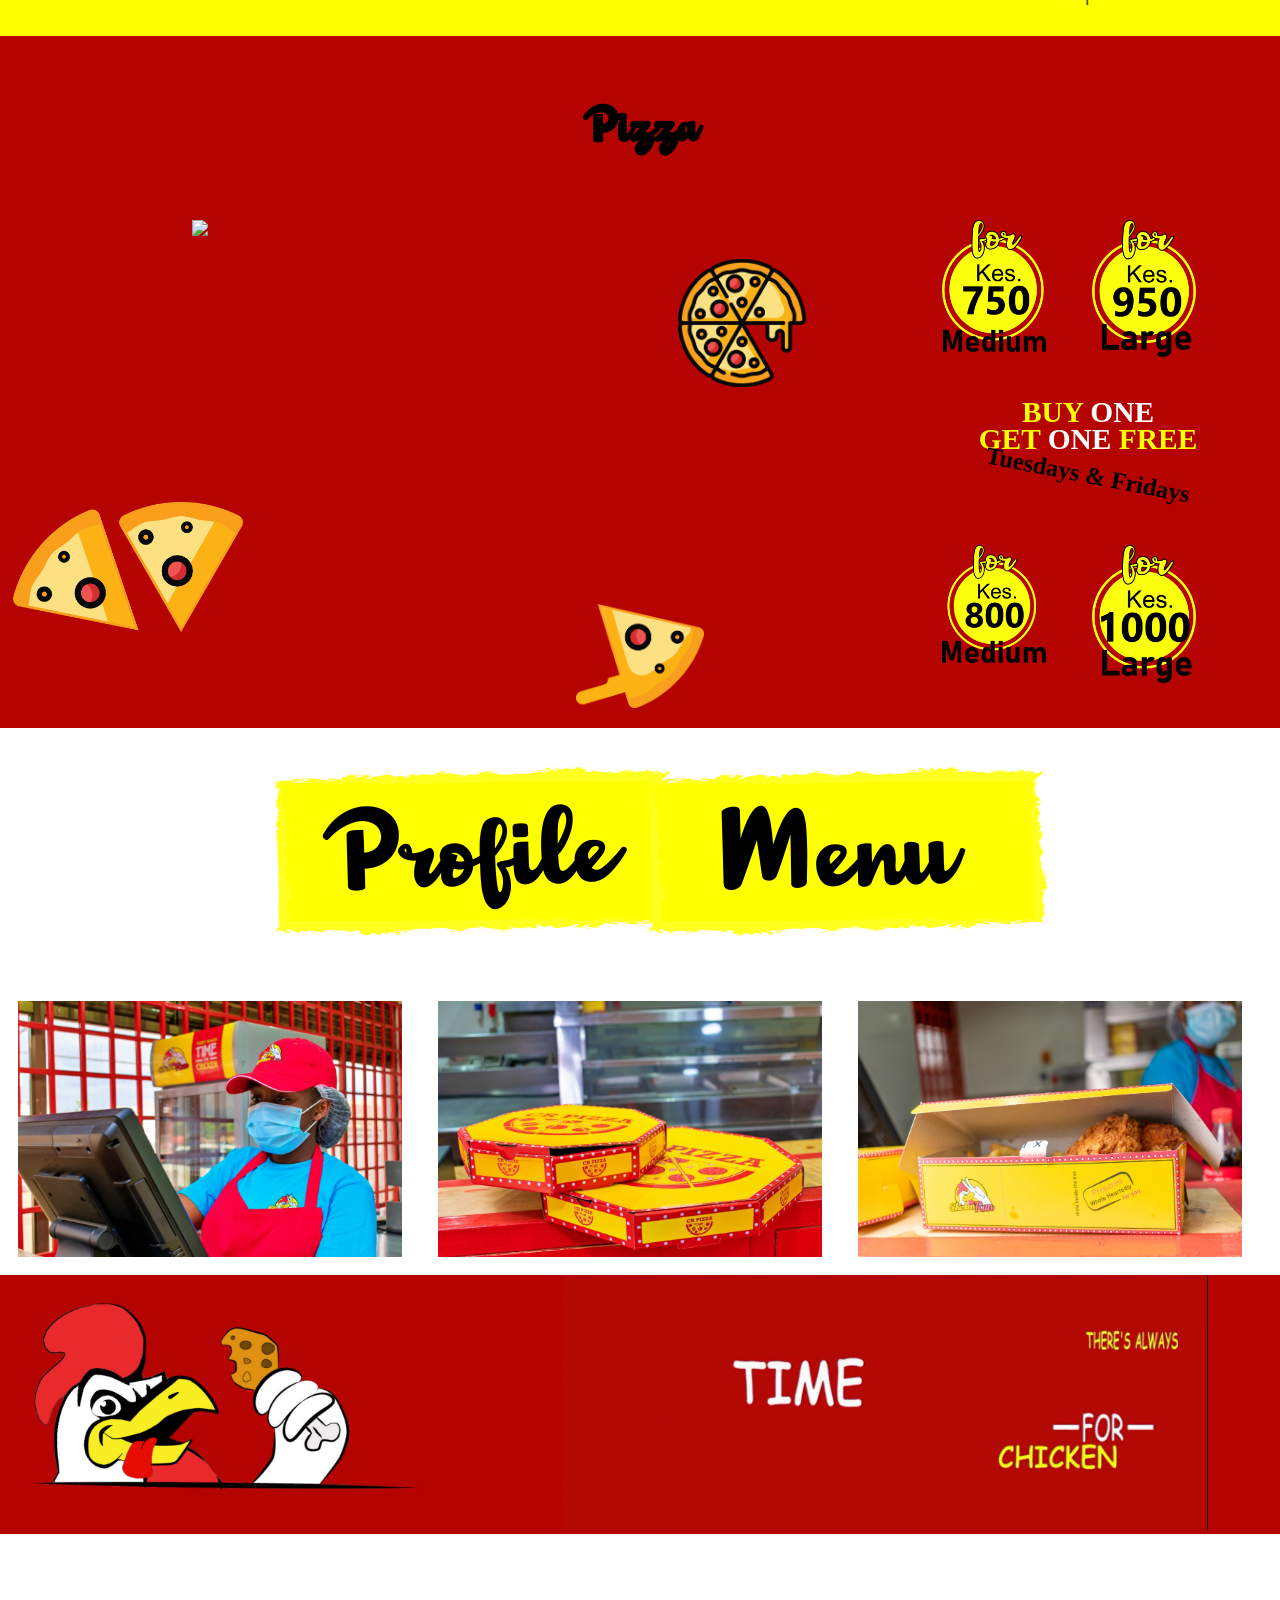
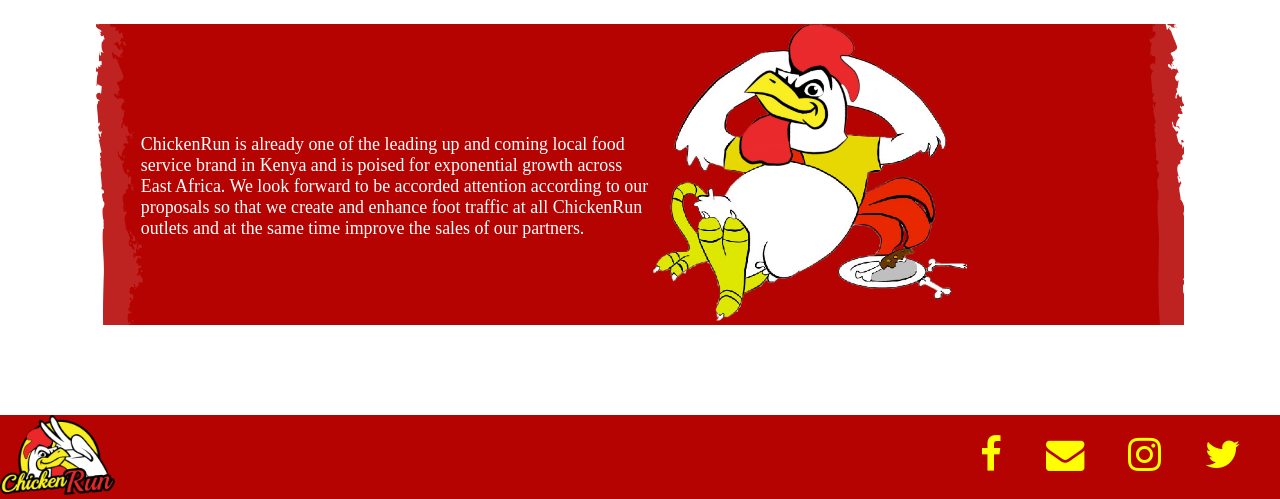
==== commit 41fc45db: "food" ====
--- a/index.html
+++ b/index.html
@@ -10,8 +10,8 @@
   </head>
   <body>
  <div class="loader-wrapper">
-   <h9 style="font-size:3vw; font-family:choko milky; position: absolute; margin-top:-30%;">Loading...</h9>
-   <img src="videos/WhatsApp-Video-2020-12-25-at-131.gif">
+   <h9 style="font-size:3.5vw; font-family:choko milky; position: absolute; margin-top:-30%;">Loading...</h9>
+   <img class="loade" src="videos/WhatsApp-Video-2020-12-25-at-131.gif">
  </div>
  <script src="https://ajax.googleapis.com/ajax/libs/jquery/3.4.1/jquery.min.js"></script>
  <script>
@@ -118,8 +118,8 @@
     </div>
 </div>
 <div class="container">
-  <img src="images/btn.png">
-  <img src="images/btn3.png">
+ <a style="margin-right:3%;" href="ChickenRun Profile.pdf" target="_blank"><img src="images/btn.png"></a>
+  <a href="margin-left:3%;"><img src="images/btn3.png"></a>
 </div>
   <div class="containerfive">
       <img src="images/ABM Photography-12.jpg">
--- a/index.css
+++ b/index.css
@@ -1,4 +1,8 @@
 @charset "UTF-8";
+@font-face {
+  font-family: "choko milky";
+  src: url("ChokoMilky.ttf");
+}
 *{
   box-sizing: border-box;
 }
@@ -19,10 +23,9 @@
   justify-content: center;
   align-items: center;
 }
-.loader > img{
-  width:120px !important;
-}
-
+.loade{
+  width:30%;
+}
 .loader .hidden{
   animation:fadeOut 1s;
   animation-fill-mode:forwards;
@@ -249,13 +252,15 @@
 }
 .container{
   display:flex;
-  margin:2% 0px 0px 22%; 
-  overflow-x: hidden; 
-}
-.container img{
-  width:30%;
-  font-family:"choko milky";
-  padding:2%;
+  margin:2% 0px 0px -4%; 
+  overflow-x: hidden;
+  justify-content: center;
+}
+.container a{
+  width:25%;
+  font-family:"choko milky";
+  padding:1%;
+  
 }
 .containerfive{
   box-sizing:border-box;
--- a/mobile.css
+++ b/mobile.css
@@ -3,9 +3,6 @@
     body{
         overflow-x: hidden !important;
     }
-    .loader > img{
-        width:15% !important;
-    } 
       .txxt{
         margin:15% 0px 0px -72%;
       }
@@ -16,42 +13,10 @@
           padding-left:28vw;
       }
     }
-@media screen and (max-width:800px){
-.mainMenu{
-    height: 100vh;
-    position: fixed;
-    top:0;
-    right:0;
-    left:0;
-    z-index:10;
-    flex-direction: column;
-    justify-content:center;
-    align-items:center;
-    background:yellow;
-    transition: top 1s ease;
-    display:none;
-}
-.mainMenu .closeMenu{
-    display:block;
-    position:absolute;
-    top:20px;
-    right:20px;
-}
-.fa{
-    color:yellow;
-}
-nav .openMenu{
-    display:block;
-}
-nav .mainMenu li a:hover{
-    background:none;
-    color:maroon;
-    font-size:1.6rem; 
-}
-}
 @media screen and (max-width:484px){
-      .loader > img{
-        width:40%;
+      .loade{
+        width:65%;
+        margin-left:4%;
       }
       .main-container{
         background:url("images/backie.svg");
@@ -271,14 +236,15 @@
       }
       .container{
         display:flex;
-        margin:2% 0px 0px 7%; 
+        margin:2% 0px 0px 1%; 
         align-items: flex-start; 
       }
       .container img{
-        width:40%;
+        width:130%;
         font-family:"choko milky";
         padding:2%;
         align-items: flex-start;
+        margin-right:4%;
       }
       .containerfive{
         display:block !important;
